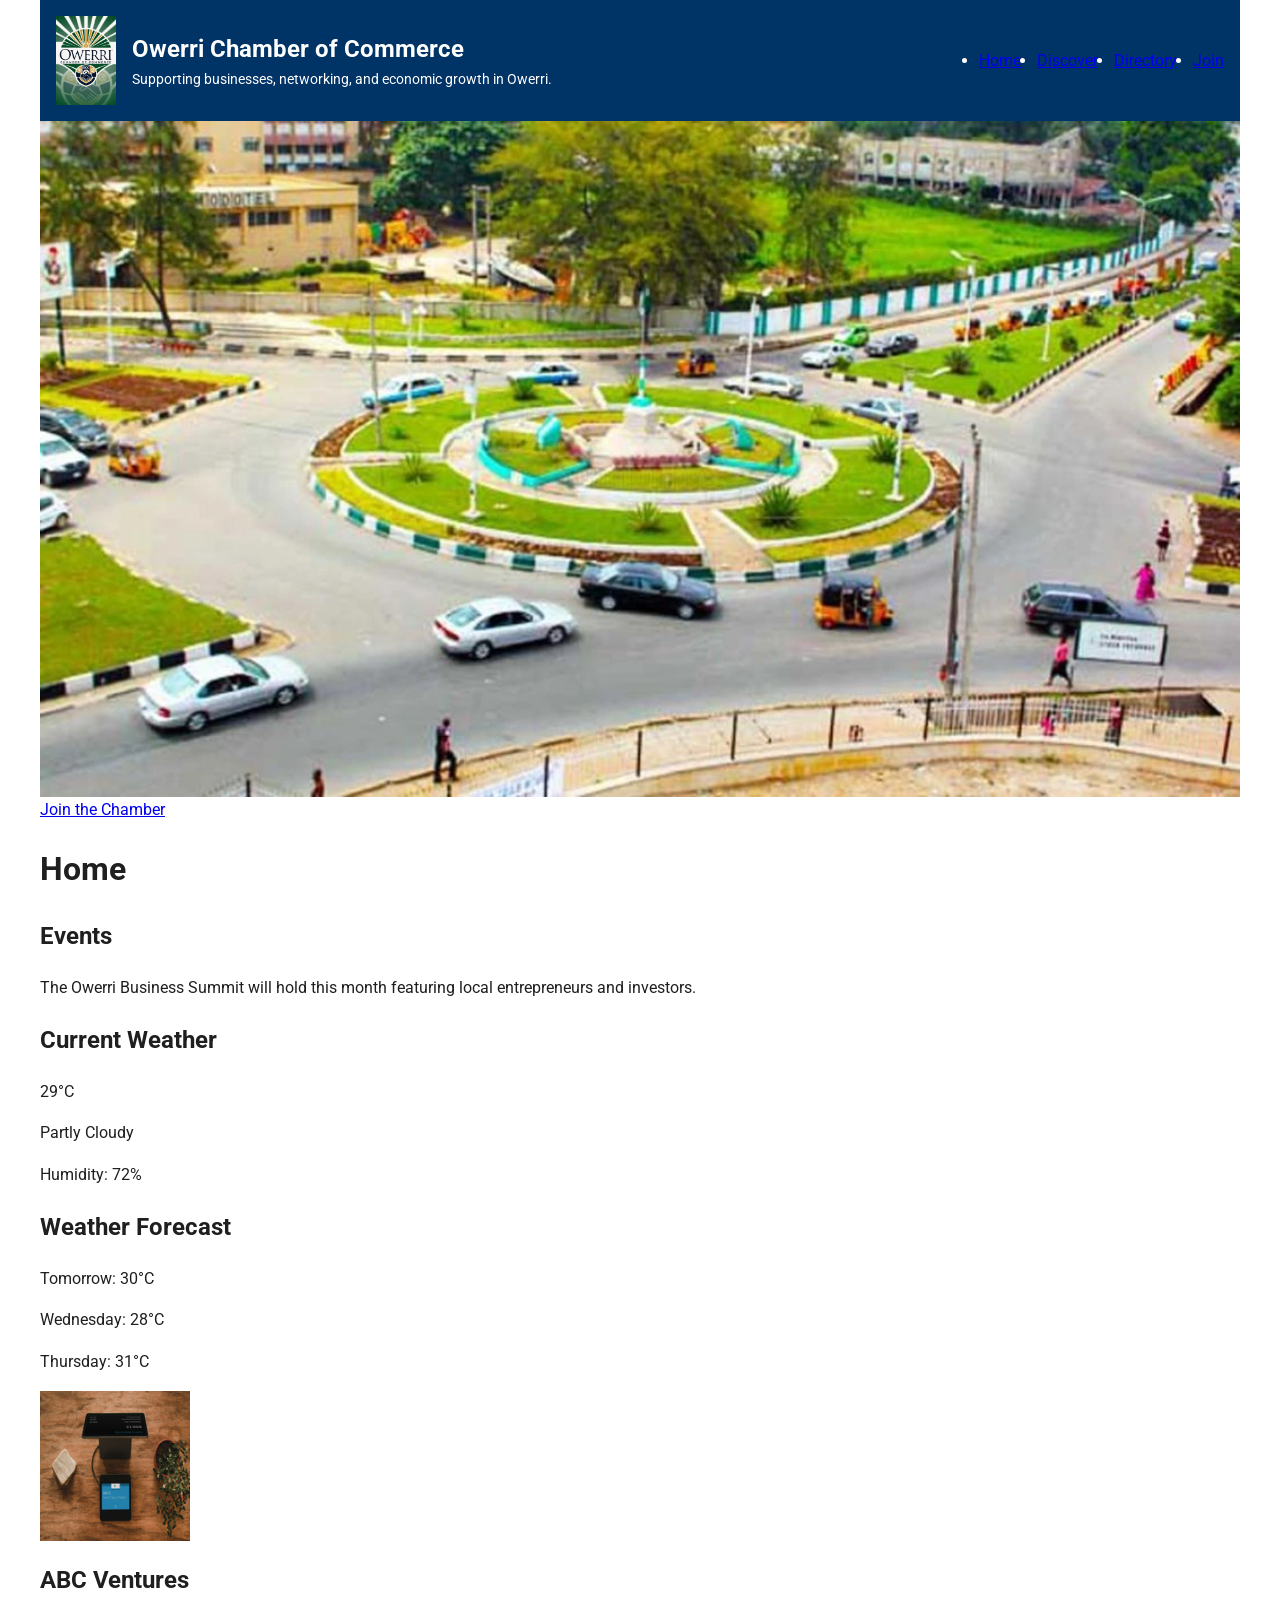
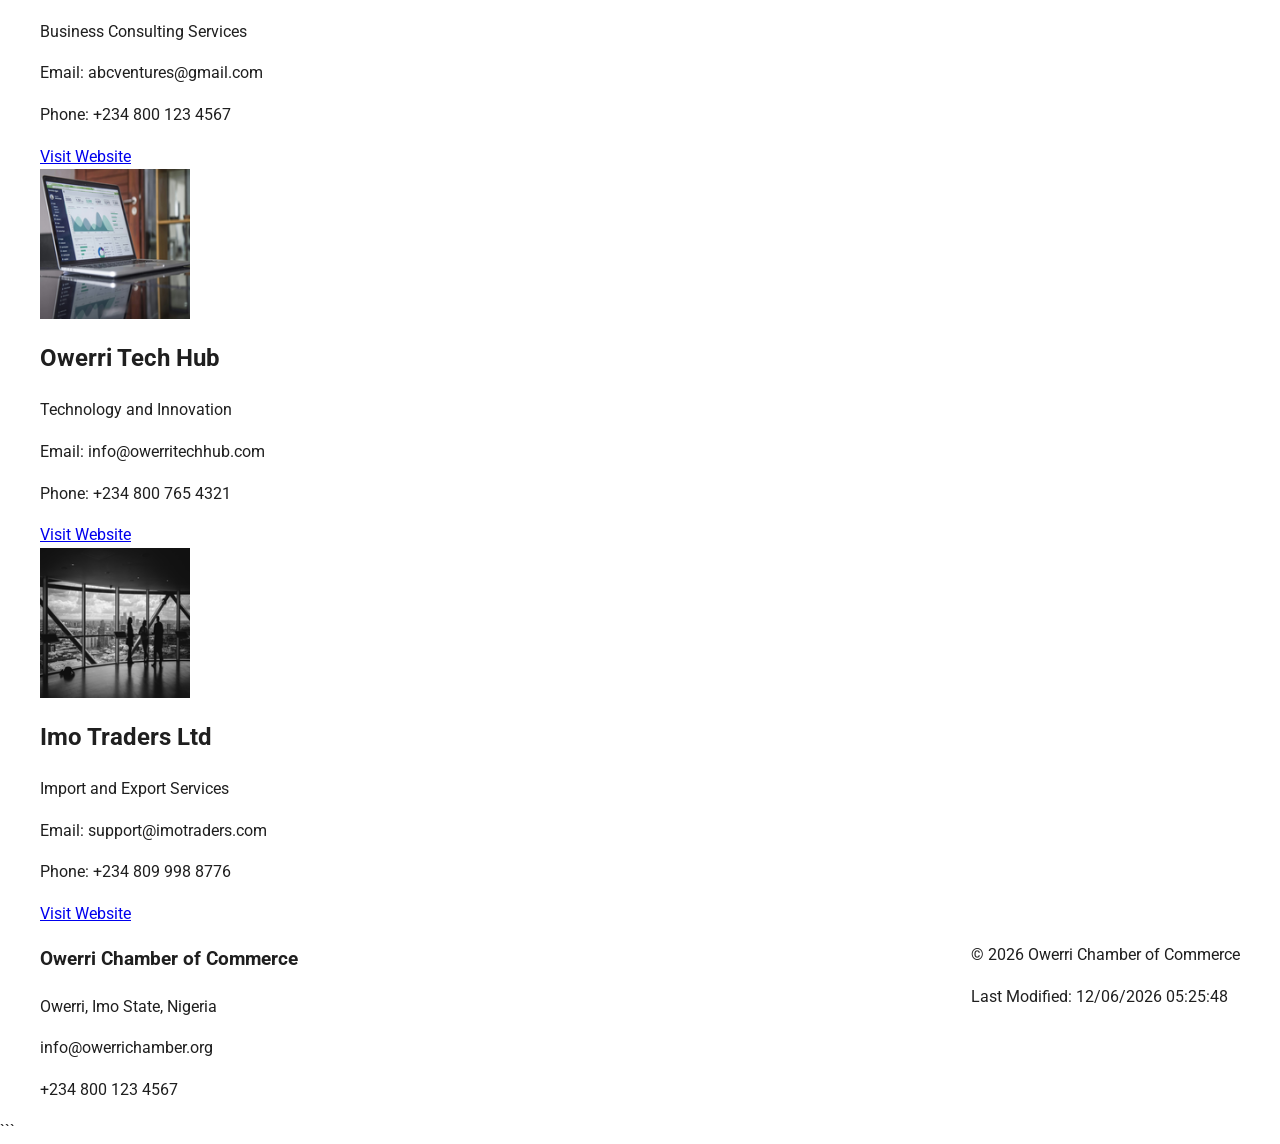
==== index.html @ 9281cbd4 "file and folder management" ====
<!DOCTYPE html>
<html lang="en">
<head>
    <meta charset="UTF-8">
    <meta name="viewport" content="width=device-width, initial-scale=1.0">

    <title>Owerri Chamber of Commerce</title>

    <meta 
        name="description" 
        content="Owerri Chamber of Commerce promoting local businesses, networking opportunities, economic growth, and community development in Owerri, Imo State, Nigeria."
    >

    <meta name="author" content="Chisomaga Chiwuikem Eke">

    <meta property="og:title" content="Owerri Chamber of Commerce">
    <meta property="og:type" content="website">
    <meta property="og:image" content="https://github.com/Somaga25/wdd231/images/hero.webp">
    <meta property="og:url" content="https://github.com/Somaga25/wdd231">
    <meta property="og:description" content="Promoting business growth and community development in Owerri.">

    <link rel="icon" href="images/favicon.svg">

    <!-- Google Fonts -->
    <link rel="preconnect" href="https://fonts.googleapis.com">
    <link rel="preconnect" href="https://fonts.gstatic.com" crossorigin>

    <link 
        href="https://fonts.googleapis.com/css2?family=Roboto:wght@300;400;500;700&display=swap" 
        rel="stylesheet"
    >

    <!-- CSS -->
    <link rel="stylesheet" href="styles/normalize.css">
    <link rel="stylesheet" href="styles/small.css">
    <link rel="stylesheet" href="styles/larger.css">

    <!-- JavaScript -->
    <script src="scripts/navigation.js" defer></script>
    <script src="scripts/date.js" defer></script>
</head>

<body>

    <!-- HEADER -->
    <header>

        <div class="branding">

            <img 
                src="images/logo.webp" 
                alt="Owerri Chamber of Commerce Logo"
                width="60"
                height="60"
            >

            <div>
                <span class="site-name">Owerri Chamber of Commerce</span>

                <span class="site-purpose">
                    Supporting businesses, networking, and economic growth in Owerri.
                </span>
            </div>

        </div>

        <!-- MOBILE NAVIGATION BUTTON -->
        <button 
            id="menu"
            aria-label="Open navigation menu"
            aria-expanded="false"
        ></button>

        <!-- NAVIGATION -->
        <nav aria-label="Primary Navigation">

            <ul class="navigation">

                <li>
                    <a href="index.html" class="active">
                        Home
                    </a>
                </li>

                <li>
                    <a href="discover.html">
                        Discover
                    </a>
                </li>

                <li>
                    <a href="directory.html">
                        Directory
                    </a>
                </li>

                <li>
                    <a href="join.html">
                        Join
                    </a>
                </li>

            </ul>

        </nav>

    </header>

    <!-- MAIN CONTENT -->
    <main>

        <!-- HERO SECTION -->
        <section class="hero">

            <picture>

                <source 
                    srcset="images/hero-large.webp"
                    media="(min-width: 768px)"
                >

                <img 
                    src="images/hero-small.jpg"
                    alt="Aerial view of Owerri city"
                    width="1200"
                    height="600"
                    loading="eager"
                >

            </picture>

            <a href="join.html" class="cta-button">
                Join the Chamber
            </a>

        </section>

        <!-- PAGE TITLE -->
        <h1>Home</h1>

        <!-- HOME GRID -->
        <section class="home-grid">

            <!-- EVENTS -->
            <section class="card events">

                <h2>Events</h2>

                <p>
                    The Owerri Business Summit will hold this month featuring local entrepreneurs and investors.
                </p>

            </section>

            <!-- CURRENT WEATHER -->
            <section class="card weather">

                <h2>Current Weather</h2>

                <p>29°C</p>
                <p>Partly Cloudy</p>
                <p>Humidity: 72%</p>

            </section>

            <!-- FORECAST -->
            <section class="card forecast">

                <h2>Weather Forecast</h2>

                <p>Tomorrow: 30°C</p>
                <p>Wednesday: 28°C</p>
                <p>Thursday: 31°C</p>

            </section>

        </section>

        <section class="spotlights">

            <!-- BUSINESS 1 -->
            <section class="business-card">

                <img 
                    src="images/business1.webp"
                    alt="ABC Ventures logo"
                    width="150"
                    height="150"
                    loading="lazy"
                >

                <h2>ABC Ventures</h2>

                <p>Business Consulting Services</p>

                <p>Email: abcventures@gmail.com</p>

                <p>Phone: +234 800 123 4567</p>

                <a href="#">
                    Visit Website
                </a>

            </section>

            <!-- BUSINESS 2 -->
            <section class="business-card">

                <img 
                    src="images/business2.webp"
                    alt="Owerri Tech Hub logo"
                    width="150"
                    height="150"
                    loading="lazy"
                >

                <h2>Owerri Tech Hub</h2>

                <p>Technology and Innovation</p>

                <p>Email: info@owerritechhub.com</p>

                <p>Phone: +234 800 765 4321</p>

                <a href="#">
                    Visit Website
                </a>

            </section>

            <!-- BUSINESS 3 -->
            <section class="business-card">

                <img 
                    src="images/business3.webp"
                    alt="Imo Traders Limited logo"
                    width="150"
                    height="150"
                    loading="lazy"
                >

                <h2>Imo Traders Ltd</h2>

                <p>Import and Export Services</p>

                <p>Email: support@imotraders.com</p>

                <p>Phone: +234 809 998 8776</p>

                <a href="#">
                    Visit Website
                </a>

            </section>

        </section>

    </main>

    <!-- FOOTER -->
    <footer>

        <div class="footer-left">

            <h3>Owerri Chamber of Commerce</h3>

            <p>Owerri, Imo State, Nigeria</p>

            <p>info@owerrichamber.org</p>

            <p>+234 800 123 4567</p>

        </div>

        <div class="footer-right">

            <p>
                &copy; 
                <span id="currentyear"></span> 
                Owerri Chamber of Commerce
            </p>

            <p id="lastModified"></p>

        </div>

    </footer>

</body>
</html>
```
---- styles/small.css ----
:root {
    --primary-color: #003366;
    --secondary-color: #f5f5f5;
    --accent-color: #ff9900;
    --text-color: #1f1f1f;
    --white: #ffffff;
    --max-width: 1200px;
}

* {
    box-sizing: border-box;
}

body {
    margin: 0;
    font-family: 'Roboto', sans-serif;
    color: var(--text-color);
    background-color: var(--white);
    line-height: 1.6;
}

img {
    max-width: 100%;
    height: auto;
    display: block;
}

header,
main,
footer {
    max-width: var(--max-width);
    margin: 0 auto;
}

header {
    background-color: var(--primary-color);
    color: var(--white);
    padding: 1rem;
}

.branding {
    display: flex;
    align-items: center;
    gap: 1rem;
}

.site-name {
    display: block;
    font-size: 1.5rem;
    font-weight: 700;
}

.site-purpose {
    display: block;
    font-size: 0.9rem;
}

#menu {
    border: 0;
}
---- styles/larger.css ----
@media only screen and (min-width: 768px) {

    header {
        display: flex;
        justify-content: space-between;
        align-items: center;
    }

    #menu {
        display: none;
    }

    .navigation {
        display: flex;
        gap: 1rem;
        margin: 0;
    }

    .navigation li {
        margin: 0;
    }

    .home-grid {
        grid-template-columns: 2fr 1fr 1fr;
    }

    .spotlights {
        grid-template-columns: repeat(3, 1fr);
    }

    footer {
        display: flex;
        justify-content: space-between;
    }
}
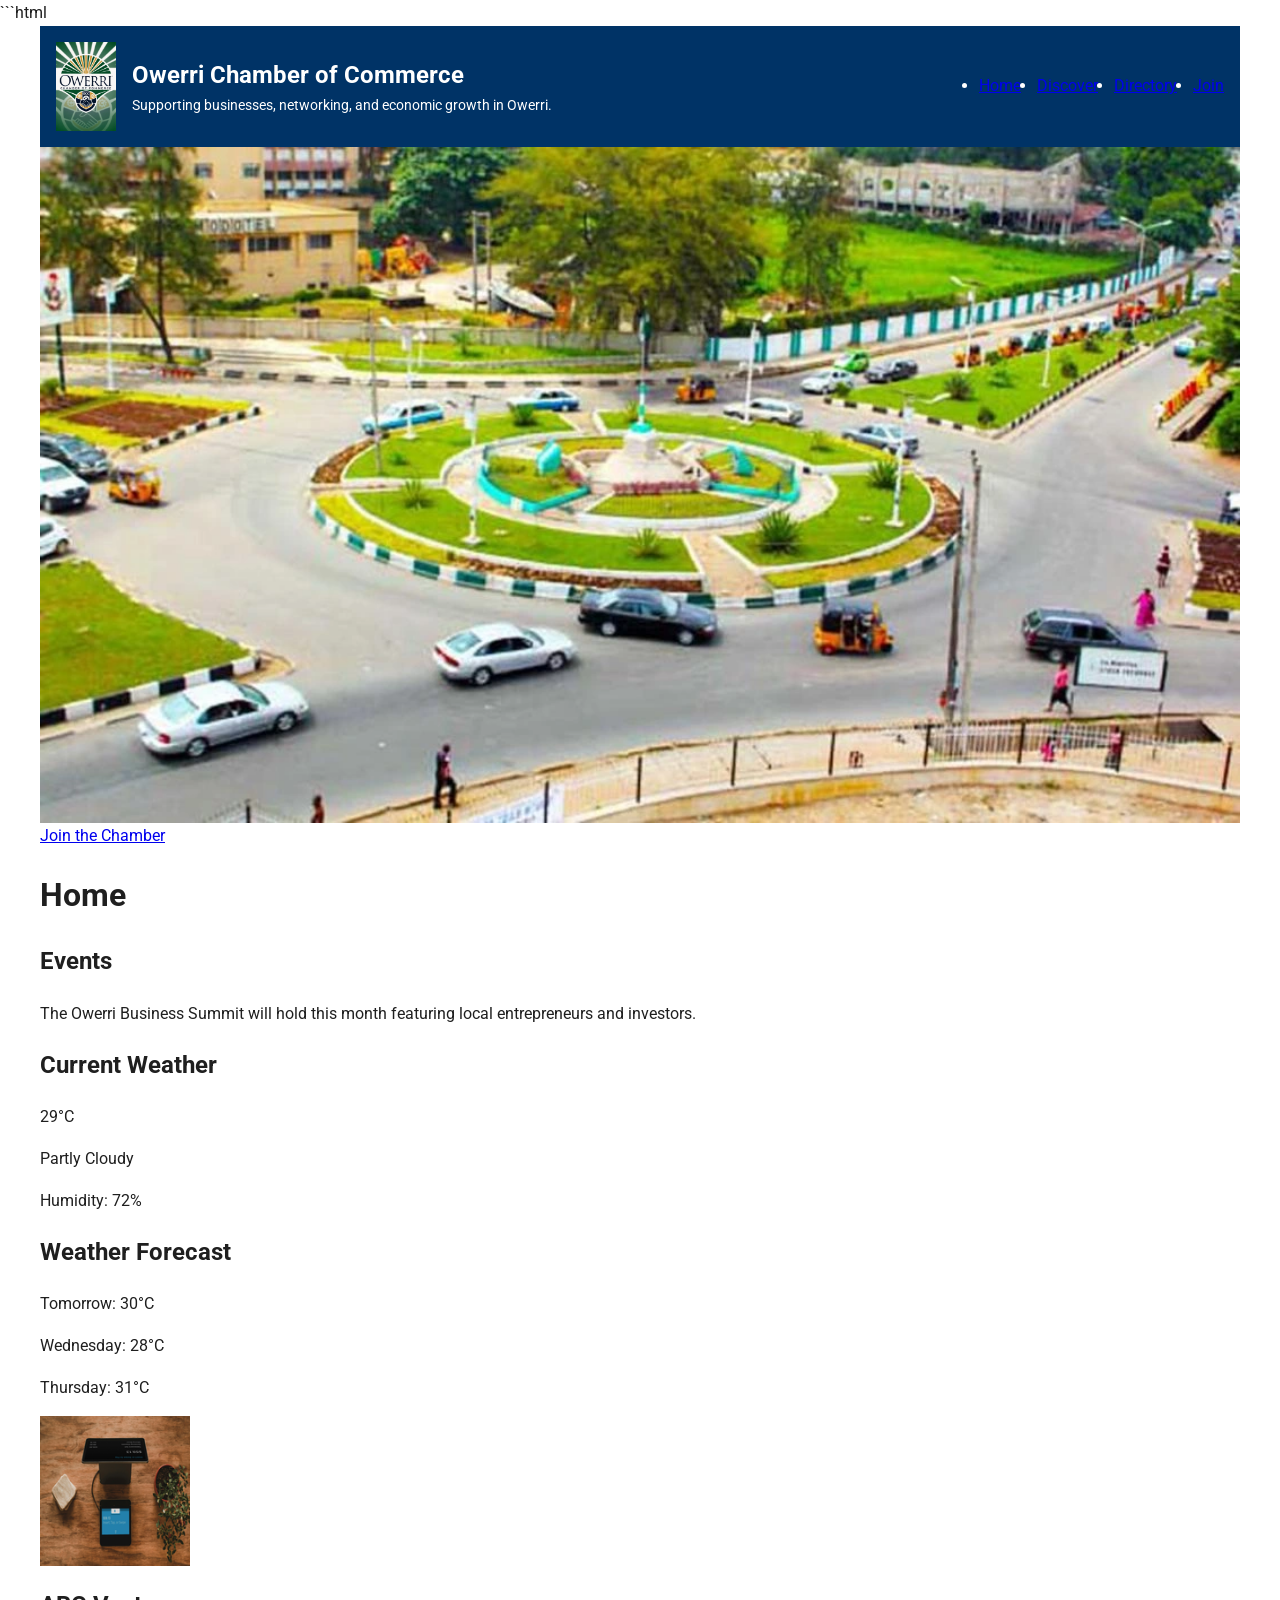
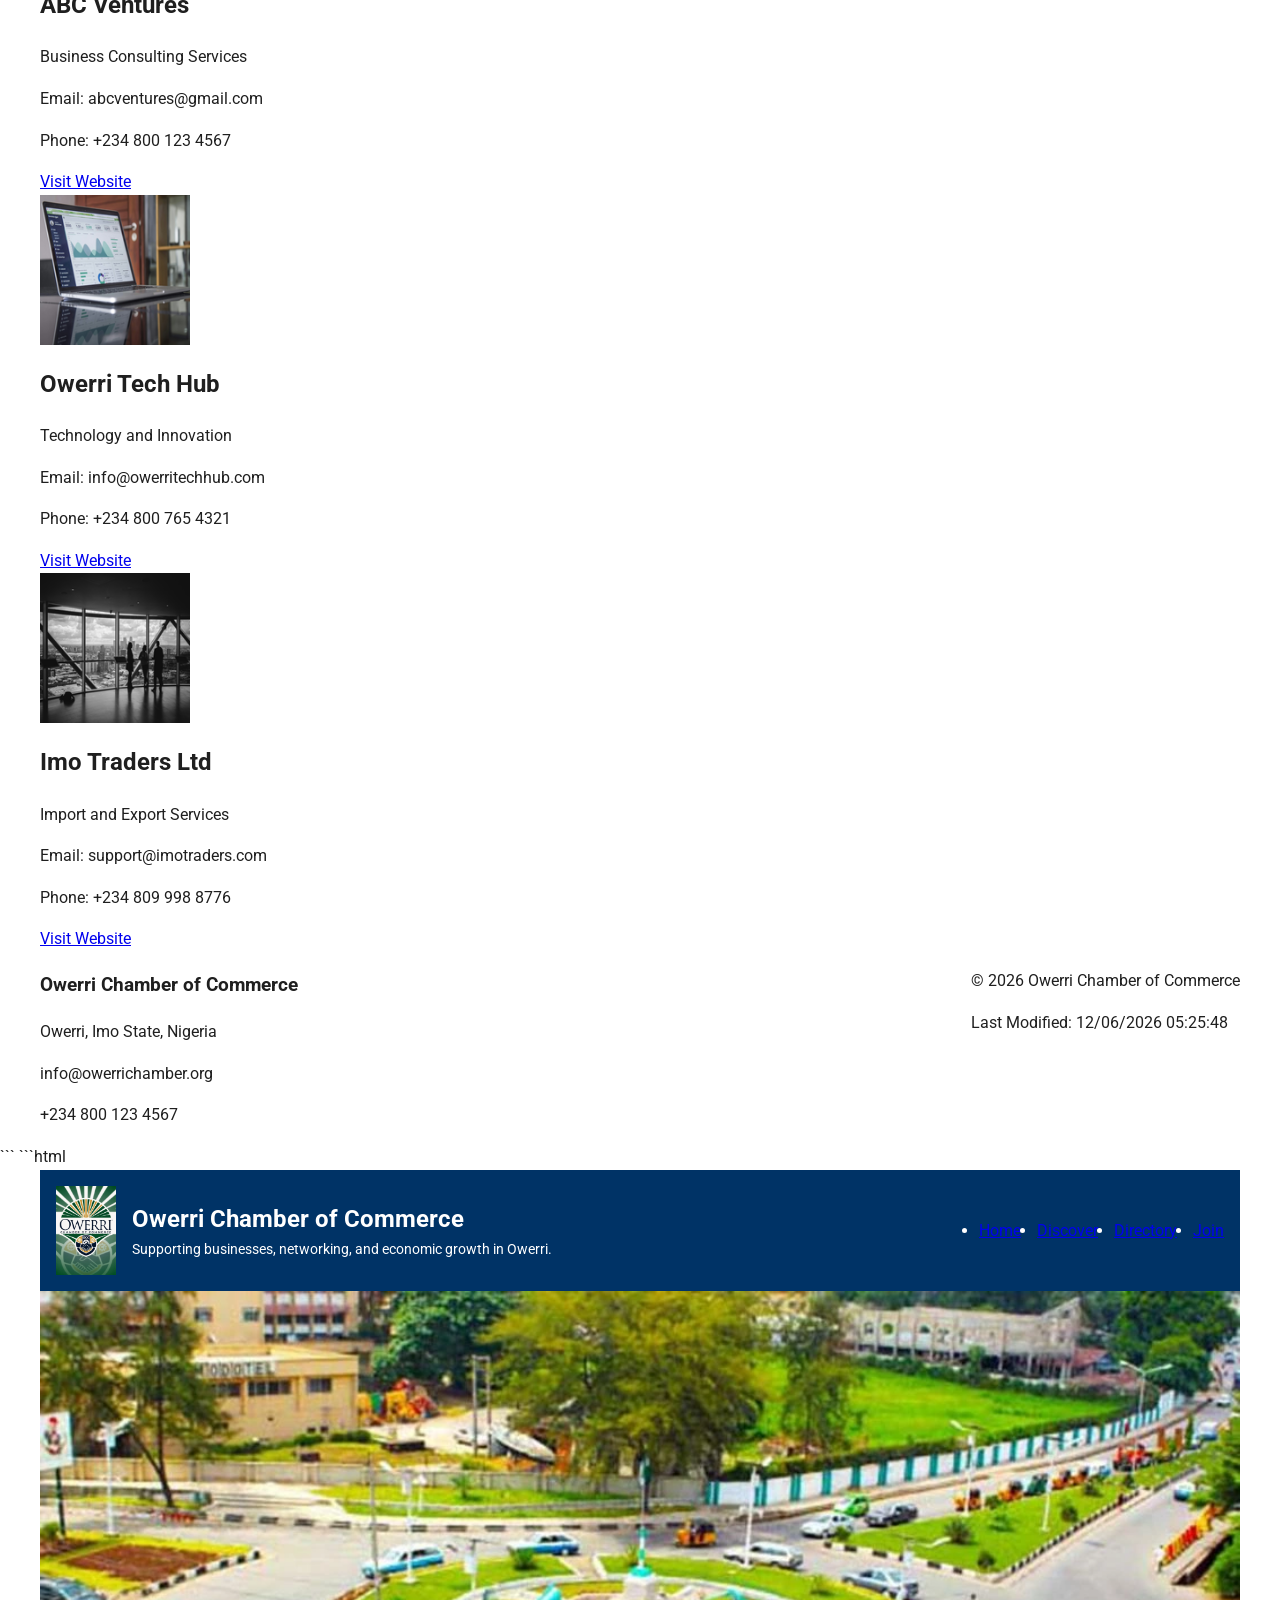
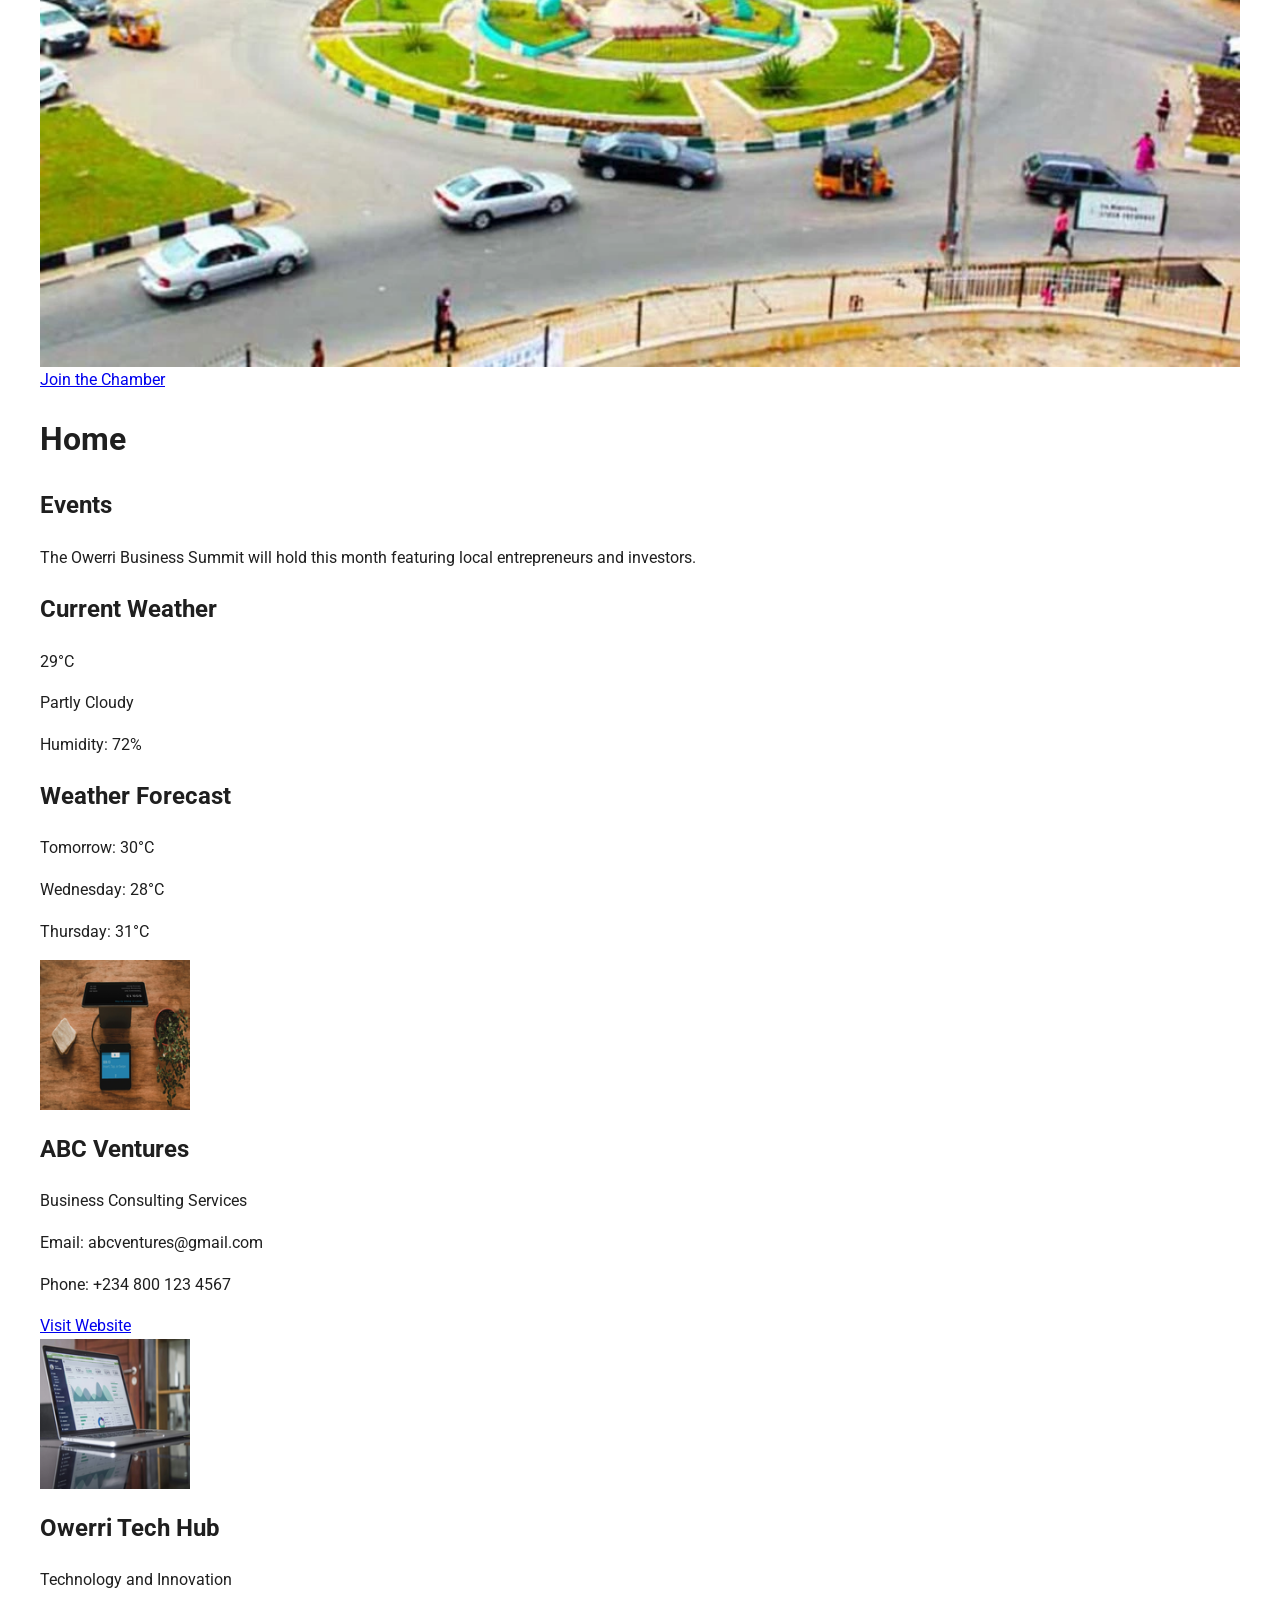
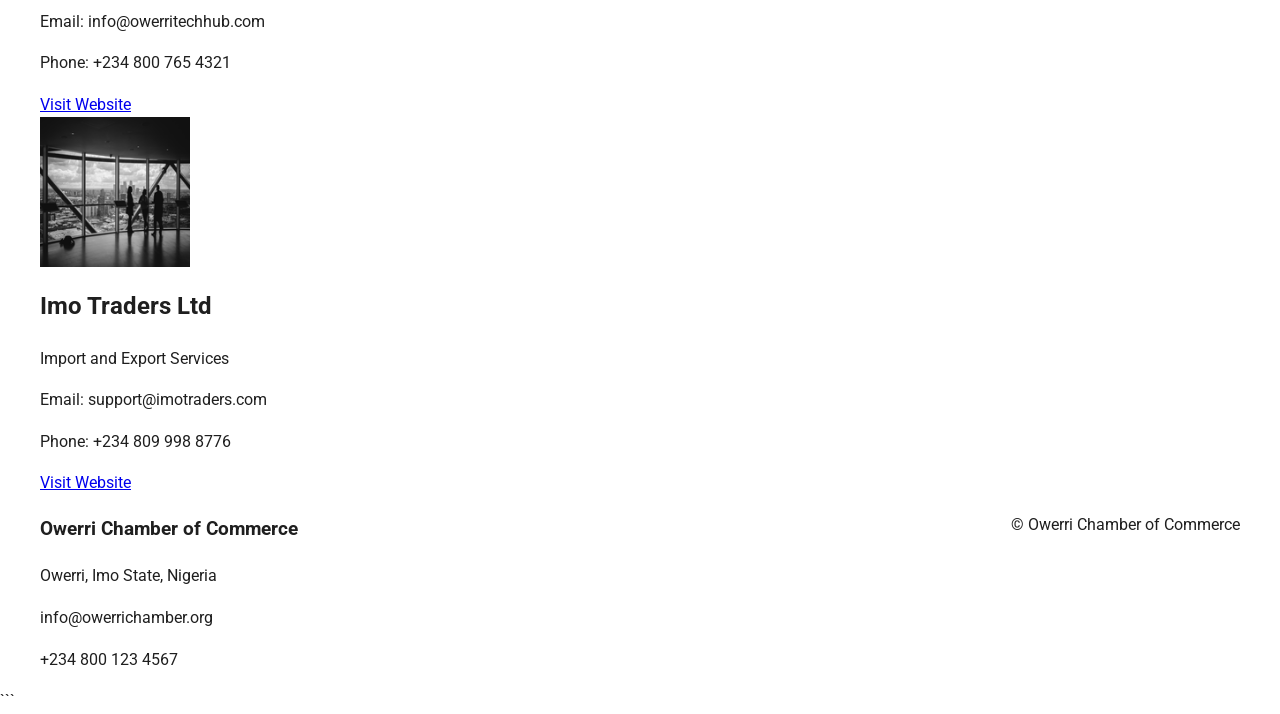
==== commit 587b3aad: "Resolved merge conflict" ====
--- a/index.html
+++ b/index.html
@@ -1,3 +1,4 @@
+```html
 <!DOCTYPE html>
 <html lang="en">
 <head>
@@ -289,3 +290,296 @@
 </body>
 </html>
 ```
+
+```html
+<!DOCTYPE html>
+<html lang="en">
+<head>
+    <meta charset="UTF-8">
+    <meta name="viewport" content="width=device-width, initial-scale=1.0">
+
+    <title>Owerri Chamber of Commerce</title>
+
+    <meta 
+        name="description" 
+        content="Owerri Chamber of Commerce promoting local businesses, networking opportunities, economic growth, and community development in Owerri, Imo State, Nigeria."
+    >
+
+    <meta name="author" content="Chisomaga Chiwuikem Eke">
+
+    <meta property="og:title" content="Owerri Chamber of Commerce">
+    <meta property="og:type" content="website">
+    <meta property="og:image" content="https://github.com/Somaga25/wdd231/images/hero.webp">
+    <meta property="og:url" content="https://github.com/Somaga25/wdd231">
+    <meta property="og:description" content="Promoting business growth and community development in Owerri.">
+
+    <link rel="icon" href="images/favicon.svg">
+
+    <!-- Google Fonts -->
+    <link rel="preconnect" href="https://fonts.googleapis.com">
+    <link rel="preconnect" href="https://fonts.gstatic.com" crossorigin>
+
+    <link 
+        href="https://fonts.googleapis.com/css2?family=Roboto:wght@300;400;500;700&display=swap" 
+        rel="stylesheet"
+    >
+
+    <!-- CSS -->
+    <link rel="stylesheet" href="styles/normalize.css">
+    <link rel="stylesheet" href="styles/small.css">
+    <link rel="stylesheet" href="styles/larger.css">
+
+    <!-- JavaScript -->
+    <script src="scripts/navigation.js" defer></script>
+    <script src="scripts/date.js" defer></script>
+</head>
+
+<body>
+
+    <!-- HEADER -->
+    <header>
+
+        <div class="branding">
+
+            <img 
+                src="images/logo.webp" 
+                alt="Owerri Chamber of Commerce Logo"
+                width="60"
+                height="60"
+            >
+
+            <div>
+                <span class="site-name">Owerri Chamber of Commerce</span>
+
+                <span class="site-purpose">
+                    Supporting businesses, networking, and economic growth in Owerri.
+                </span>
+            </div>
+
+        </div>
+
+        <!-- MOBILE NAVIGATION BUTTON -->
+        <button 
+            id="menu"
+            aria-label="Open navigation menu"
+            aria-expanded="false"
+        ></button>
+
+        <!-- NAVIGATION -->
+        <nav aria-label="Primary Navigation">
+
+            <ul class="navigation">
+
+                <li>
+                    <a href="index.html" class="active">
+                        Home
+                    </a>
+                </li>
+
+                <li>
+                    <a href="discover.html">
+                        Discover
+                    </a>
+                </li>
+
+                <li>
+                    <a href="directory.html">
+                        Directory
+                    </a>
+                </li>
+
+                <li>
+                    <a href="join.html">
+                        Join
+                    </a>
+                </li>
+
+            </ul>
+
+        </nav>
+
+    </header>
+
+    <!-- MAIN CONTENT -->
+    <main>
+
+        <!-- HERO SECTION -->
+        <section class="hero">
+
+            <picture>
+
+                <source 
+                    srcset="images/hero-large.webp"
+                    media="(min-width: 768px)"
+                >
+
+                <img 
+                    src="images/hero-small.jpg"
+                    alt="Aerial view of Owerri city"
+                    width="1200"
+                    height="600"
+                    loading="eager"
+                >
+
+            </picture>
+
+            <a href="join.html" class="cta-button">
+                Join the Chamber
+            </a>
+
+        </section>
+
+        <!-- PAGE TITLE -->
+        <h1>Home</h1>
+
+        <!-- HOME GRID -->
+        <section class="home-grid">
+
+            <!-- EVENTS -->
+            <section class="card events">
+
+                <h2>Events</h2>
+
+                <p>
+                    The Owerri Business Summit will hold this month featuring local entrepreneurs and investors.
+                </p>
+
+            </section>
+
+            <!-- CURRENT WEATHER -->
+            <section class="card weather">
+
+                <h2>Current Weather</h2>
+
+                <p>29°C</p>
+                <p>Partly Cloudy</p>
+                <p>Humidity: 72%</p>
+
+            </section>
+
+            <!-- FORECAST -->
+            <section class="card forecast">
+
+                <h2>Weather Forecast</h2>
+
+                <p>Tomorrow: 30°C</p>
+                <p>Wednesday: 28°C</p>
+                <p>Thursday: 31°C</p>
+
+            </section>
+
+        </section>
+
+        <section class="spotlights">
+
+            <!-- BUSINESS 1 -->
+            <section class="business-card">
+
+                <img 
+                    src="images/business1.webp"
+                    alt="ABC Ventures logo"
+                    width="150"
+                    height="150"
+                    loading="lazy"
+                >
+
+                <h2>ABC Ventures</h2>
+
+                <p>Business Consulting Services</p>
+
+                <p>Email: abcventures@gmail.com</p>
+
+                <p>Phone: +234 800 123 4567</p>
+
+                <a href="#">
+                    Visit Website
+                </a>
+
+            </section>
+
+            <!-- BUSINESS 2 -->
+            <section class="business-card">
+
+                <img 
+                    src="images/business2.webp"
+                    alt="Owerri Tech Hub logo"
+                    width="150"
+                    height="150"
+                    loading="lazy"
+                >
+
+                <h2>Owerri Tech Hub</h2>
+
+                <p>Technology and Innovation</p>
+
+                <p>Email: info@owerritechhub.com</p>
+
+                <p>Phone: +234 800 765 4321</p>
+
+                <a href="#">
+                    Visit Website
+                </a>
+
+            </section>
+
+            <!-- BUSINESS 3 -->
+            <section class="business-card">
+
+                <img 
+                    src="images/business3.webp"
+                    alt="Imo Traders Limited logo"
+                    width="150"
+                    height="150"
+                    loading="lazy"
+                >
+
+                <h2>Imo Traders Ltd</h2>
+
+                <p>Import and Export Services</p>
+
+                <p>Email: support@imotraders.com</p>
+
+                <p>Phone: +234 809 998 8776</p>
+
+                <a href="#">
+                    Visit Website
+                </a>
+
+            </section>
+
+        </section>
+
+    </main>
+
+    <!-- FOOTER -->
+    <footer>
+
+        <div class="footer-left">
+
+            <h3>Owerri Chamber of Commerce</h3>
+
+            <p>Owerri, Imo State, Nigeria</p>
+
+            <p>info@owerrichamber.org</p>
+
+            <p>+234 800 123 4567</p>
+
+        </div>
+
+        <div class="footer-right">
+
+            <p>
+                &copy; 
+                <span id="currentyear"></span> 
+                Owerri Chamber of Commerce
+            </p>
+
+            <p id="lastModified"></p>
+
+        </div>
+
+    </footer>
+
+</body>
+</html>
+```
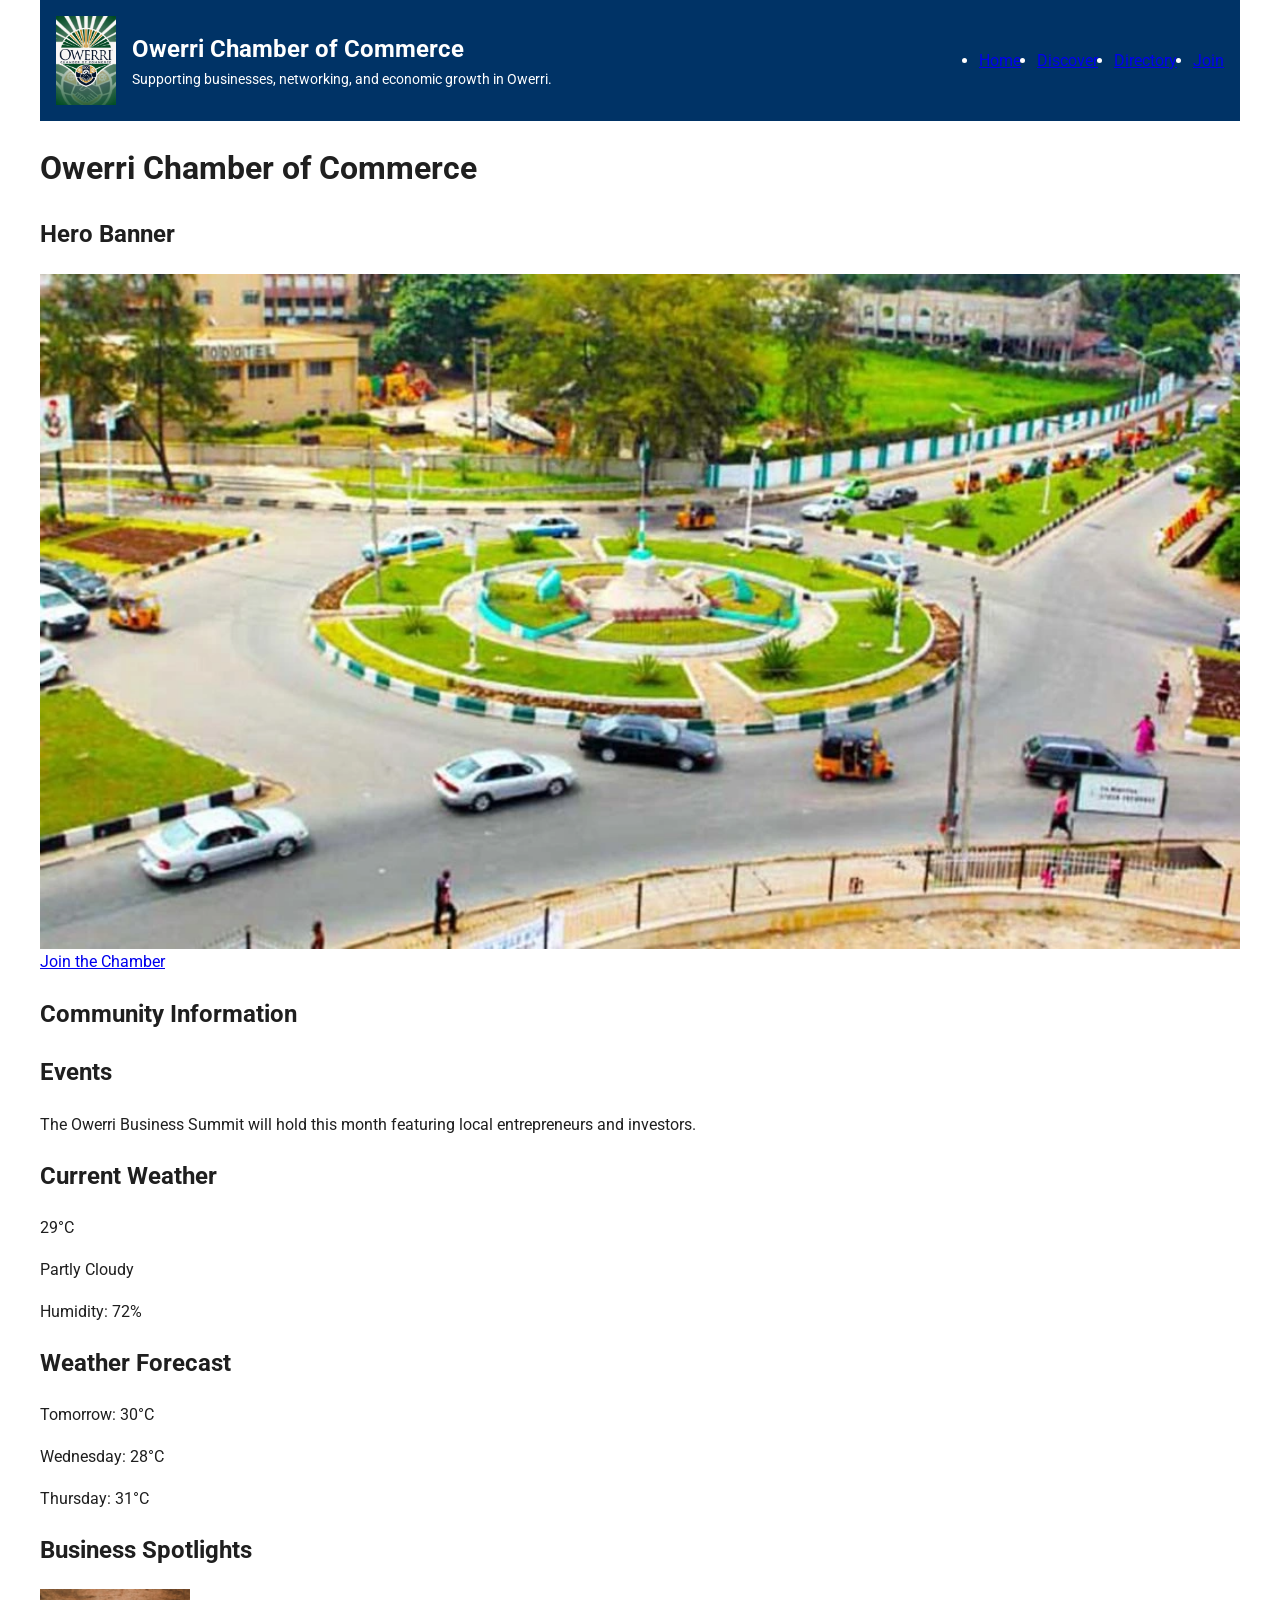
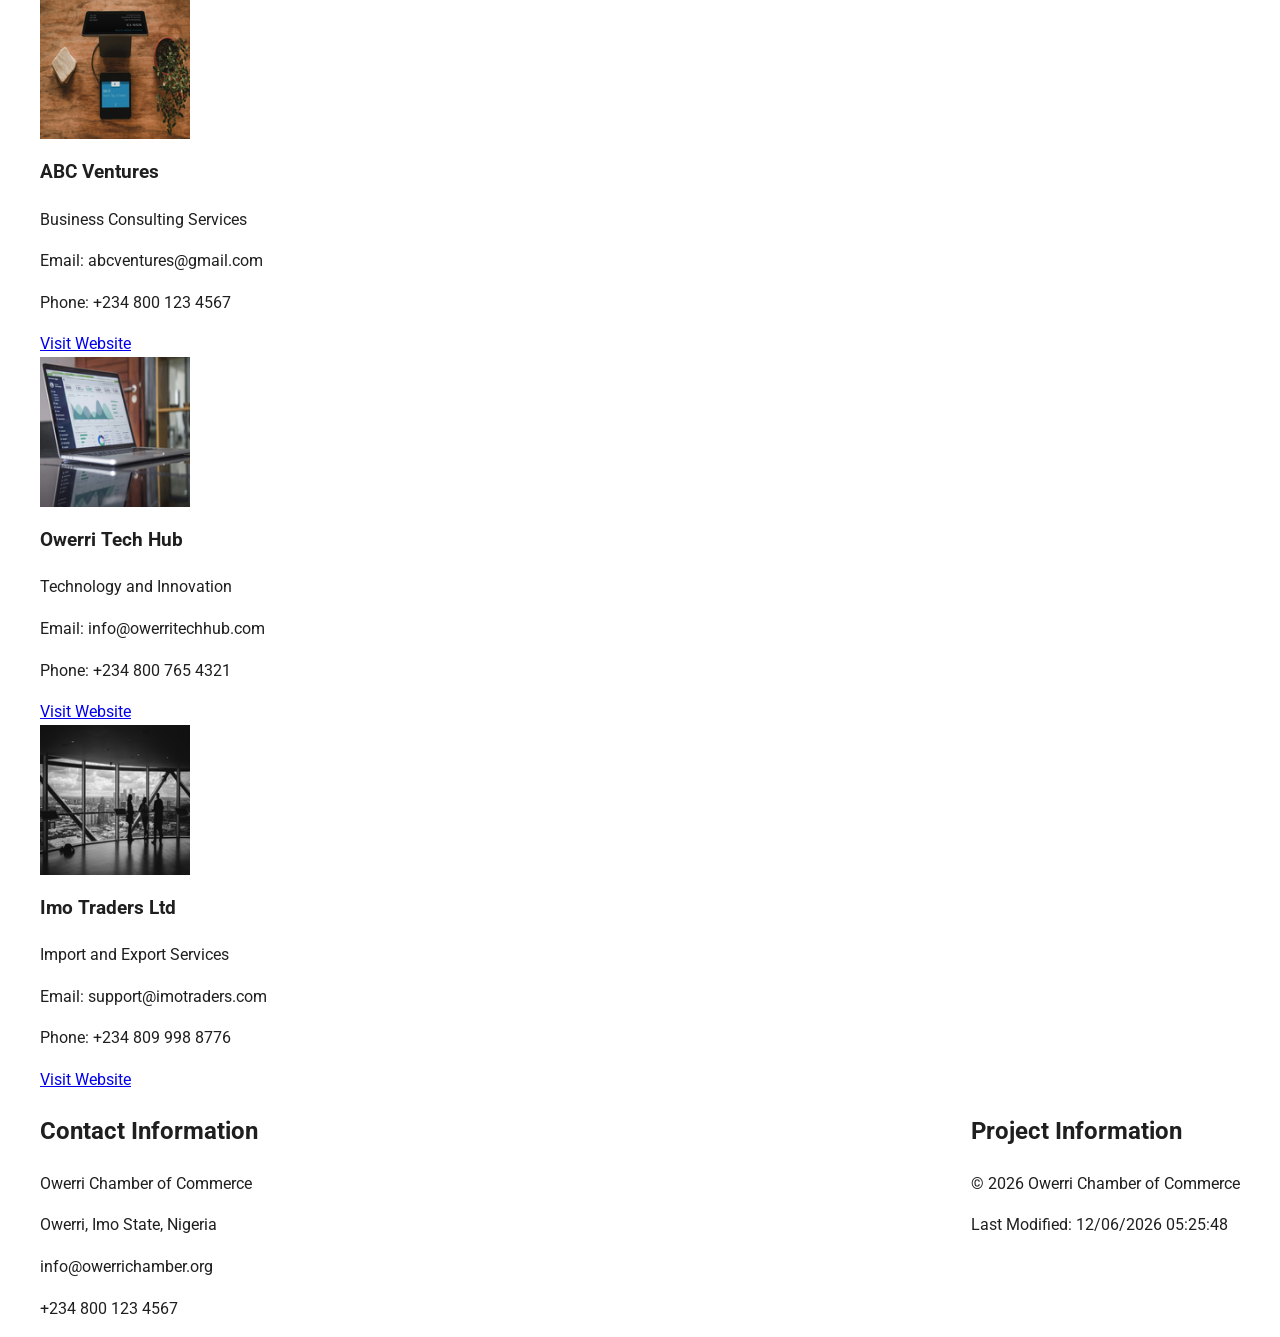
==== commit ace39e58: "modification of sections" ====
--- a/index.html
+++ b/index.html
@@ -1,84 +1,145 @@
-```html
 <!DOCTYPE html>
 <html lang="en">
+
 <head>
     <meta charset="UTF-8">
-    <meta name="viewport" content="width=device-width, initial-scale=1.0">
+
+    <meta
+        name="viewport"
+        content="width=device-width, initial-scale=1.0"
+    >
 
     <title>Owerri Chamber of Commerce</title>
 
-    <meta 
-        name="description" 
+    <meta
+        name="description"
         content="Owerri Chamber of Commerce promoting local businesses, networking opportunities, economic growth, and community development in Owerri, Imo State, Nigeria."
     >
 
-    <meta name="author" content="Chisomaga Chiwuikem Eke">
-
-    <meta property="og:title" content="Owerri Chamber of Commerce">
-    <meta property="og:type" content="website">
-    <meta property="og:image" content="https://github.com/Somaga25/wdd231/images/hero.webp">
-    <meta property="og:url" content="https://github.com/Somaga25/wdd231">
-    <meta property="og:description" content="Promoting business growth and community development in Owerri.">
-
-    <link rel="icon" href="images/favicon.svg">
-
-    <!-- Google Fonts -->
-    <link rel="preconnect" href="https://fonts.googleapis.com">
-    <link rel="preconnect" href="https://fonts.gstatic.com" crossorigin>
-
-    <link 
-        href="https://fonts.googleapis.com/css2?family=Roboto:wght@300;400;500;700&display=swap" 
+    <meta
+        name="author"
+        content="Chisomaga Chiwuikem Eke"
+    >
+
+    <meta
+        property="og:title"
+        content="Owerri Chamber of Commerce"
+    >
+
+    <meta
+        property="og:type"
+        content="website"
+    >
+
+    <meta
+        property="og:image"
+        content="https://somaga25.github.io/wdd231/owerri-chamber/images/hero-large.webp"
+    >
+
+    <meta
+        property="og:url"
+        content="https://somaga25.github.io/wdd231/owerri-chamber/"
+    >
+
+    <meta
+        property="og:description"
+        content="Promoting business growth and community development in Owerri."
+    >
+
+    <link
+        rel="icon"
+        href="images/favicon.svg"
+    >
+
+    <link
+        rel="preconnect"
+        href="https://fonts.googleapis.com"
+    >
+
+    <link
+        rel="preconnect"
+        href="https://fonts.gstatic.com"
+        crossorigin
+    >
+
+    <link
+        href="https://fonts.googleapis.com/css2?family=Roboto:wght@300;400;500;700&display=swap"
         rel="stylesheet"
     >
 
-    <!-- CSS -->
-    <link rel="stylesheet" href="styles/normalize.css">
-    <link rel="stylesheet" href="styles/small.css">
-    <link rel="stylesheet" href="styles/larger.css">
-
-    <!-- JavaScript -->
-    <script src="scripts/navigation.js" defer></script>
-    <script src="scripts/date.js" defer></script>
+    <link
+        rel="stylesheet"
+        href="styles/normalize.css"
+    >
+
+    <link
+        rel="stylesheet"
+        href="styles/small.css"
+    >
+
+    <link
+        rel="stylesheet"
+        href="styles/larger.css"
+    >
+
+    <script
+        src="scripts/navigation.js"
+        defer
+    ></script>
+
+    <script
+        src="scripts/date.js"
+        defer
+    ></script>
+
 </head>
 
 <body>
 
-    <!-- HEADER -->
     <header>
 
         <div class="branding">
 
-            <img 
-                src="images/logo.webp" 
+            <img
+                src="images/logo.webp"
                 alt="Owerri Chamber of Commerce Logo"
                 width="60"
                 height="60"
             >
 
             <div>
-                <span class="site-name">Owerri Chamber of Commerce</span>
+
+                <span class="site-name">
+                    Owerri Chamber of Commerce
+                </span>
 
                 <span class="site-purpose">
                     Supporting businesses, networking, and economic growth in Owerri.
                 </span>
+
             </div>
 
         </div>
 
-        <!-- MOBILE NAVIGATION BUTTON -->
-        <button 
+        <!-- Navigation Button -->
+        <button
             id="menu"
             aria-label="Open navigation menu"
             aria-expanded="false"
-        ></button>
-
-        <!-- NAVIGATION -->
+        >
+            ☰
+        </button>
+
+        <!-- Navigation -->
         <nav aria-label="Primary Navigation">
 
             <ul class="navigation">
 
                 <li>
-                    <a href="index.html" class="active">
+                    <a
+                        href="index.html"
+                        class="active"
+                    >
                         Home
                     </a>
                 </li>
@@ -107,20 +168,27 @@
 
     </header>
 
-    <!-- MAIN CONTENT -->
+    <!-- MAIN -->
     <main>
+
+        <!-- PAGE TITLE -->
+        <h1>Owerri Chamber of Commerce</h1>
 
         <!-- HERO SECTION -->
         <section class="hero">
 
+            <h2 class="visually-hidden">
+                Hero Banner
+            </h2>
+
             <picture>
 
-                <source 
+                <source
                     srcset="images/hero-large.webp"
                     media="(min-width: 768px)"
                 >
 
-                <img 
+                <img
                     src="images/hero-small.jpg"
                     alt="Aerial view of Owerri city"
                     width="1200"
@@ -130,19 +198,21 @@
 
             </picture>
 
-            <a href="join.html" class="cta-button">
+            <a
+                href="join.html"
+                class="cta-button"
+            >
                 Join the Chamber
             </a>
 
         </section>
 
-        <!-- PAGE TITLE -->
-        <h1>Home</h1>
-
-        <!-- HOME GRID -->
         <section class="home-grid">
 
-            <!-- EVENTS -->
+            <h2 class="visually-hidden">
+                Community Information
+            </h2>
+
             <section class="card events">
 
                 <h2>Events</h2>
@@ -153,13 +223,15 @@
 
             </section>
 
-            <!-- CURRENT WEATHER -->
+            <!-- WEATHER -->
             <section class="card weather">
 
                 <h2>Current Weather</h2>
 
                 <p>29°C</p>
+
                 <p>Partly Cloudy</p>
+
                 <p>Humidity: 72%</p>
 
             </section>
@@ -170,19 +242,24 @@
                 <h2>Weather Forecast</h2>
 
                 <p>Tomorrow: 30°C</p>
+
                 <p>Wednesday: 28°C</p>
+
                 <p>Thursday: 31°C</p>
 
             </section>
 
         </section>
 
+        <!-- BUSINESS SPOTLIGHTS -->
         <section class="spotlights">
+
+            <h2>Business Spotlights</h2>
 
             <!-- BUSINESS 1 -->
             <section class="business-card">
 
-                <img 
+                <img
                     src="images/business1.webp"
                     alt="ABC Ventures logo"
                     width="150"
@@ -190,7 +267,7 @@
                     loading="lazy"
                 >
 
-                <h2>ABC Ventures</h2>
+                <h3>ABC Ventures</h3>
 
                 <p>Business Consulting Services</p>
 
@@ -198,7 +275,10 @@
 
                 <p>Phone: +234 800 123 4567</p>
 
-                <a href="#">
+                <a
+                    href="https://example.com"
+                    aria-label="Visit ABC Ventures website"
+                >
                     Visit Website
                 </a>
 
@@ -207,7 +287,7 @@
             <!-- BUSINESS 2 -->
             <section class="business-card">
 
-                <img 
+                <img
                     src="images/business2.webp"
                     alt="Owerri Tech Hub logo"
                     width="150"
@@ -215,7 +295,7 @@
                     loading="lazy"
                 >
 
-                <h2>Owerri Tech Hub</h2>
+                <h3>Owerri Tech Hub</h3>
 
                 <p>Technology and Innovation</p>
 
@@ -223,7 +303,10 @@
 
                 <p>Phone: +234 800 765 4321</p>
 
-                <a href="#">
+                <a
+                    href="https://example.com"
+                    aria-label="Visit Owerri Tech Hub website"
+                >
                     Visit Website
                 </a>
 
@@ -232,7 +315,7 @@
             <!-- BUSINESS 3 -->
             <section class="business-card">
 
-                <img 
+                <img
                     src="images/business3.webp"
                     alt="Imo Traders Limited logo"
                     width="150"
@@ -240,7 +323,7 @@
                     loading="lazy"
                 >
 
-                <h2>Imo Traders Ltd</h2>
+                <h3>Imo Traders Ltd</h3>
 
                 <p>Import and Export Services</p>
 
@@ -248,7 +331,10 @@
 
                 <p>Phone: +234 809 998 8776</p>
 
-                <a href="#">
+                <a
+                    href="https://example.com"
+                    aria-label="Visit Imo Traders Limited website"
+                >
                     Visit Website
                 </a>
 
@@ -263,7 +349,9 @@
 
         <div class="footer-left">
 
-            <h3>Owerri Chamber of Commerce</h3>
+            <h2>Contact Information</h2>
+
+            <p>Owerri Chamber of Commerce</p>
 
             <p>Owerri, Imo State, Nigeria</p>
 
@@ -275,9 +363,11 @@
 
         <div class="footer-right">
 
+            <h2>Project Information</h2>
+
             <p>
-                &copy; 
-                <span id="currentyear"></span> 
+                &copy;
+                <span id="currentyear"></span>
                 Owerri Chamber of Commerce
             </p>
 
@@ -288,298 +378,5 @@
     </footer>
 
 </body>
-</html>
-```
-
-```html
-<!DOCTYPE html>
-<html lang="en">
-<head>
-    <meta charset="UTF-8">
-    <meta name="viewport" content="width=device-width, initial-scale=1.0">
-
-    <title>Owerri Chamber of Commerce</title>
-
-    <meta 
-        name="description" 
-        content="Owerri Chamber of Commerce promoting local businesses, networking opportunities, economic growth, and community development in Owerri, Imo State, Nigeria."
-    >
-
-    <meta name="author" content="Chisomaga Chiwuikem Eke">
-
-    <meta property="og:title" content="Owerri Chamber of Commerce">
-    <meta property="og:type" content="website">
-    <meta property="og:image" content="https://github.com/Somaga25/wdd231/images/hero.webp">
-    <meta property="og:url" content="https://github.com/Somaga25/wdd231">
-    <meta property="og:description" content="Promoting business growth and community development in Owerri.">
-
-    <link rel="icon" href="images/favicon.svg">
-
-    <!-- Google Fonts -->
-    <link rel="preconnect" href="https://fonts.googleapis.com">
-    <link rel="preconnect" href="https://fonts.gstatic.com" crossorigin>
-
-    <link 
-        href="https://fonts.googleapis.com/css2?family=Roboto:wght@300;400;500;700&display=swap" 
-        rel="stylesheet"
-    >
-
-    <!-- CSS -->
-    <link rel="stylesheet" href="styles/normalize.css">
-    <link rel="stylesheet" href="styles/small.css">
-    <link rel="stylesheet" href="styles/larger.css">
-
-    <!-- JavaScript -->
-    <script src="scripts/navigation.js" defer></script>
-    <script src="scripts/date.js" defer></script>
-</head>
-
-<body>
-
-    <!-- HEADER -->
-    <header>
-
-        <div class="branding">
-
-            <img 
-                src="images/logo.webp" 
-                alt="Owerri Chamber of Commerce Logo"
-                width="60"
-                height="60"
-            >
-
-            <div>
-                <span class="site-name">Owerri Chamber of Commerce</span>
-
-                <span class="site-purpose">
-                    Supporting businesses, networking, and economic growth in Owerri.
-                </span>
-            </div>
-
-        </div>
-
-        <!-- MOBILE NAVIGATION BUTTON -->
-        <button 
-            id="menu"
-            aria-label="Open navigation menu"
-            aria-expanded="false"
-        ></button>
-
-        <!-- NAVIGATION -->
-        <nav aria-label="Primary Navigation">
-
-            <ul class="navigation">
-
-                <li>
-                    <a href="index.html" class="active">
-                        Home
-                    </a>
-                </li>
-
-                <li>
-                    <a href="discover.html">
-                        Discover
-                    </a>
-                </li>
-
-                <li>
-                    <a href="directory.html">
-                        Directory
-                    </a>
-                </li>
-
-                <li>
-                    <a href="join.html">
-                        Join
-                    </a>
-                </li>
-
-            </ul>
-
-        </nav>
-
-    </header>
-
-    <!-- MAIN CONTENT -->
-    <main>
-
-        <!-- HERO SECTION -->
-        <section class="hero">
-
-            <picture>
-
-                <source 
-                    srcset="images/hero-large.webp"
-                    media="(min-width: 768px)"
-                >
-
-                <img 
-                    src="images/hero-small.jpg"
-                    alt="Aerial view of Owerri city"
-                    width="1200"
-                    height="600"
-                    loading="eager"
-                >
-
-            </picture>
-
-            <a href="join.html" class="cta-button">
-                Join the Chamber
-            </a>
-
-        </section>
-
-        <!-- PAGE TITLE -->
-        <h1>Home</h1>
-
-        <!-- HOME GRID -->
-        <section class="home-grid">
-
-            <!-- EVENTS -->
-            <section class="card events">
-
-                <h2>Events</h2>
-
-                <p>
-                    The Owerri Business Summit will hold this month featuring local entrepreneurs and investors.
-                </p>
-
-            </section>
-
-            <!-- CURRENT WEATHER -->
-            <section class="card weather">
-
-                <h2>Current Weather</h2>
-
-                <p>29°C</p>
-                <p>Partly Cloudy</p>
-                <p>Humidity: 72%</p>
-
-            </section>
-
-            <!-- FORECAST -->
-            <section class="card forecast">
-
-                <h2>Weather Forecast</h2>
-
-                <p>Tomorrow: 30°C</p>
-                <p>Wednesday: 28°C</p>
-                <p>Thursday: 31°C</p>
-
-            </section>
-
-        </section>
-
-        <section class="spotlights">
-
-            <!-- BUSINESS 1 -->
-            <section class="business-card">
-
-                <img 
-                    src="images/business1.webp"
-                    alt="ABC Ventures logo"
-                    width="150"
-                    height="150"
-                    loading="lazy"
-                >
-
-                <h2>ABC Ventures</h2>
-
-                <p>Business Consulting Services</p>
-
-                <p>Email: abcventures@gmail.com</p>
-
-                <p>Phone: +234 800 123 4567</p>
-
-                <a href="#">
-                    Visit Website
-                </a>
-
-            </section>
-
-            <!-- BUSINESS 2 -->
-            <section class="business-card">
-
-                <img 
-                    src="images/business2.webp"
-                    alt="Owerri Tech Hub logo"
-                    width="150"
-                    height="150"
-                    loading="lazy"
-                >
-
-                <h2>Owerri Tech Hub</h2>
-
-                <p>Technology and Innovation</p>
-
-                <p>Email: info@owerritechhub.com</p>
-
-                <p>Phone: +234 800 765 4321</p>
-
-                <a href="#">
-                    Visit Website
-                </a>
-
-            </section>
-
-            <!-- BUSINESS 3 -->
-            <section class="business-card">
-
-                <img 
-                    src="images/business3.webp"
-                    alt="Imo Traders Limited logo"
-                    width="150"
-                    height="150"
-                    loading="lazy"
-                >
-
-                <h2>Imo Traders Ltd</h2>
-
-                <p>Import and Export Services</p>
-
-                <p>Email: support@imotraders.com</p>
-
-                <p>Phone: +234 809 998 8776</p>
-
-                <a href="#">
-                    Visit Website
-                </a>
-
-            </section>
-
-        </section>
-
-    </main>
-
-    <!-- FOOTER -->
-    <footer>
-
-        <div class="footer-left">
-
-            <h3>Owerri Chamber of Commerce</h3>
-
-            <p>Owerri, Imo State, Nigeria</p>
-
-            <p>info@owerrichamber.org</p>
-
-            <p>+234 800 123 4567</p>
-
-        </div>
-
-        <div class="footer-right">
-
-            <p>
-                &copy; 
-                <span id="currentyear"></span> 
-                Owerri Chamber of Commerce
-            </p>
-
-            <p id="lastModified"></p>
-
-        </div>
-
-    </footer>
-
-</body>
-</html>
-```
+
+</html>
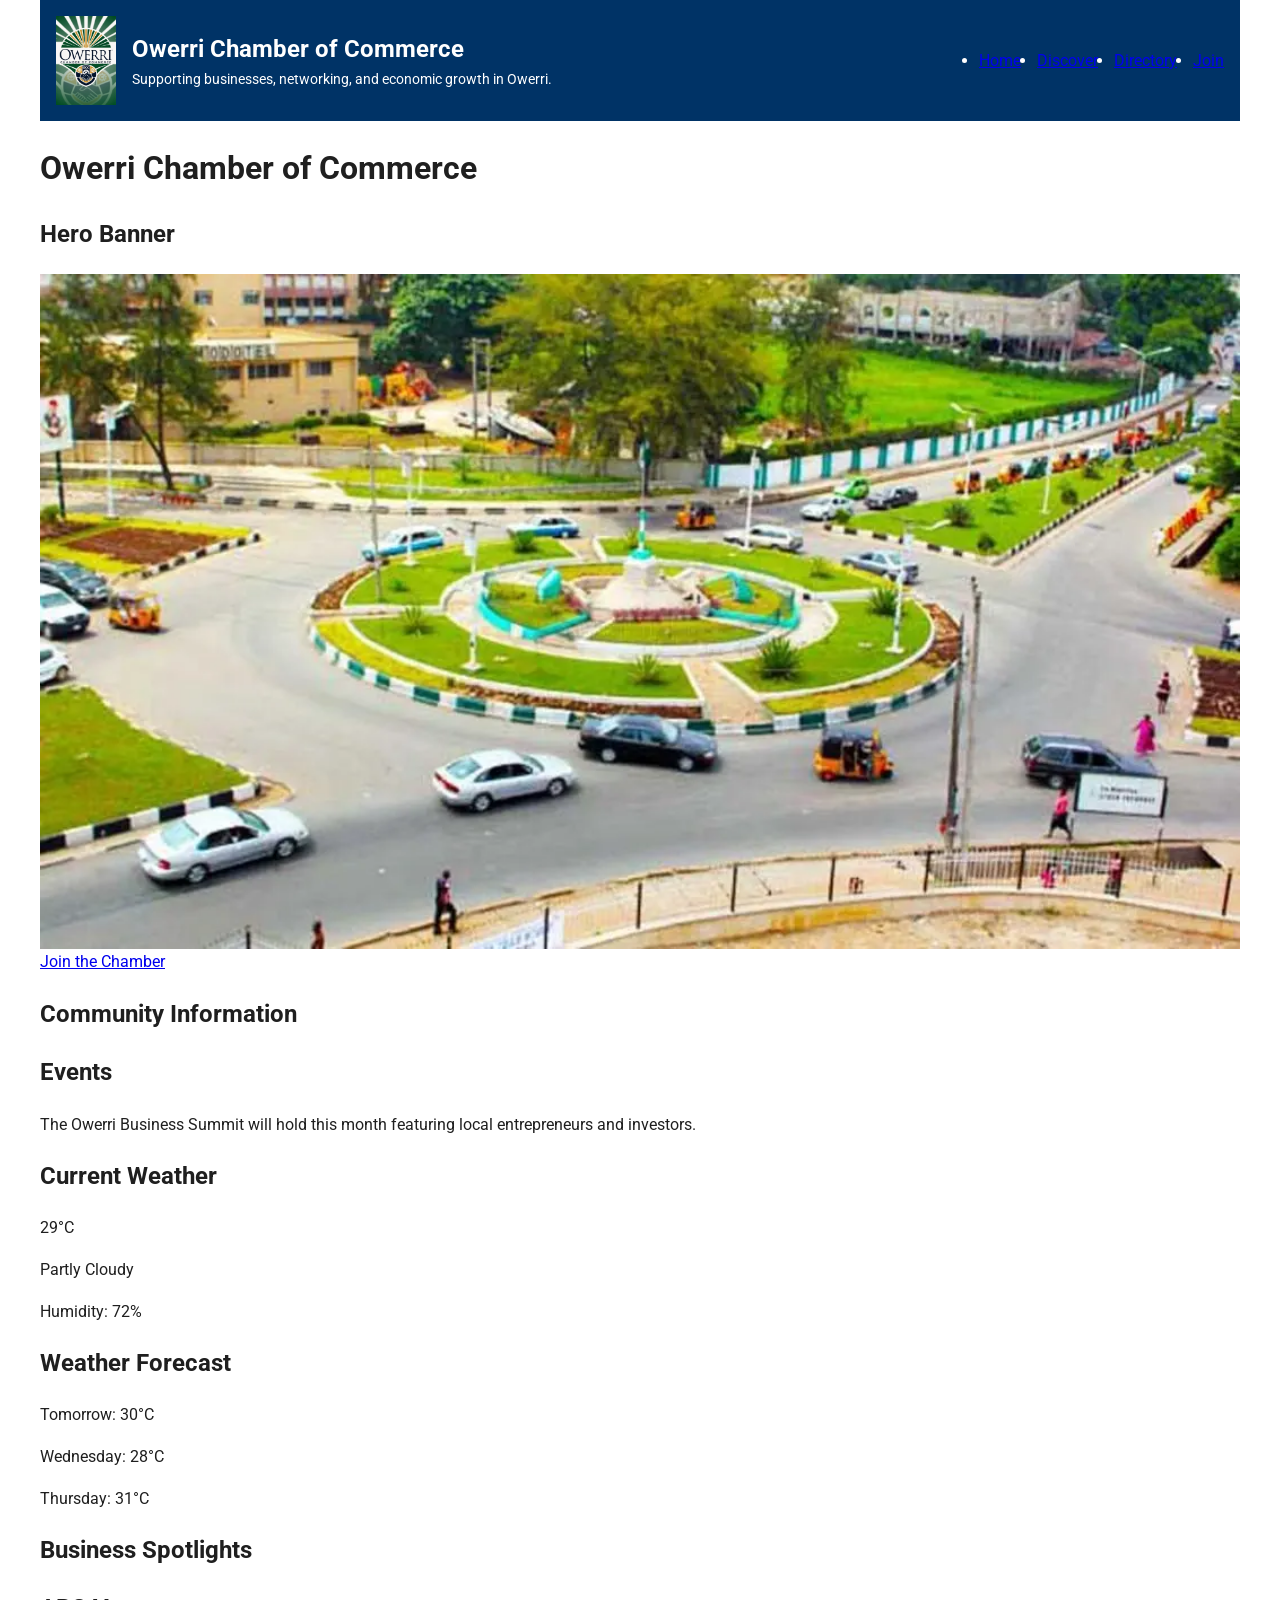
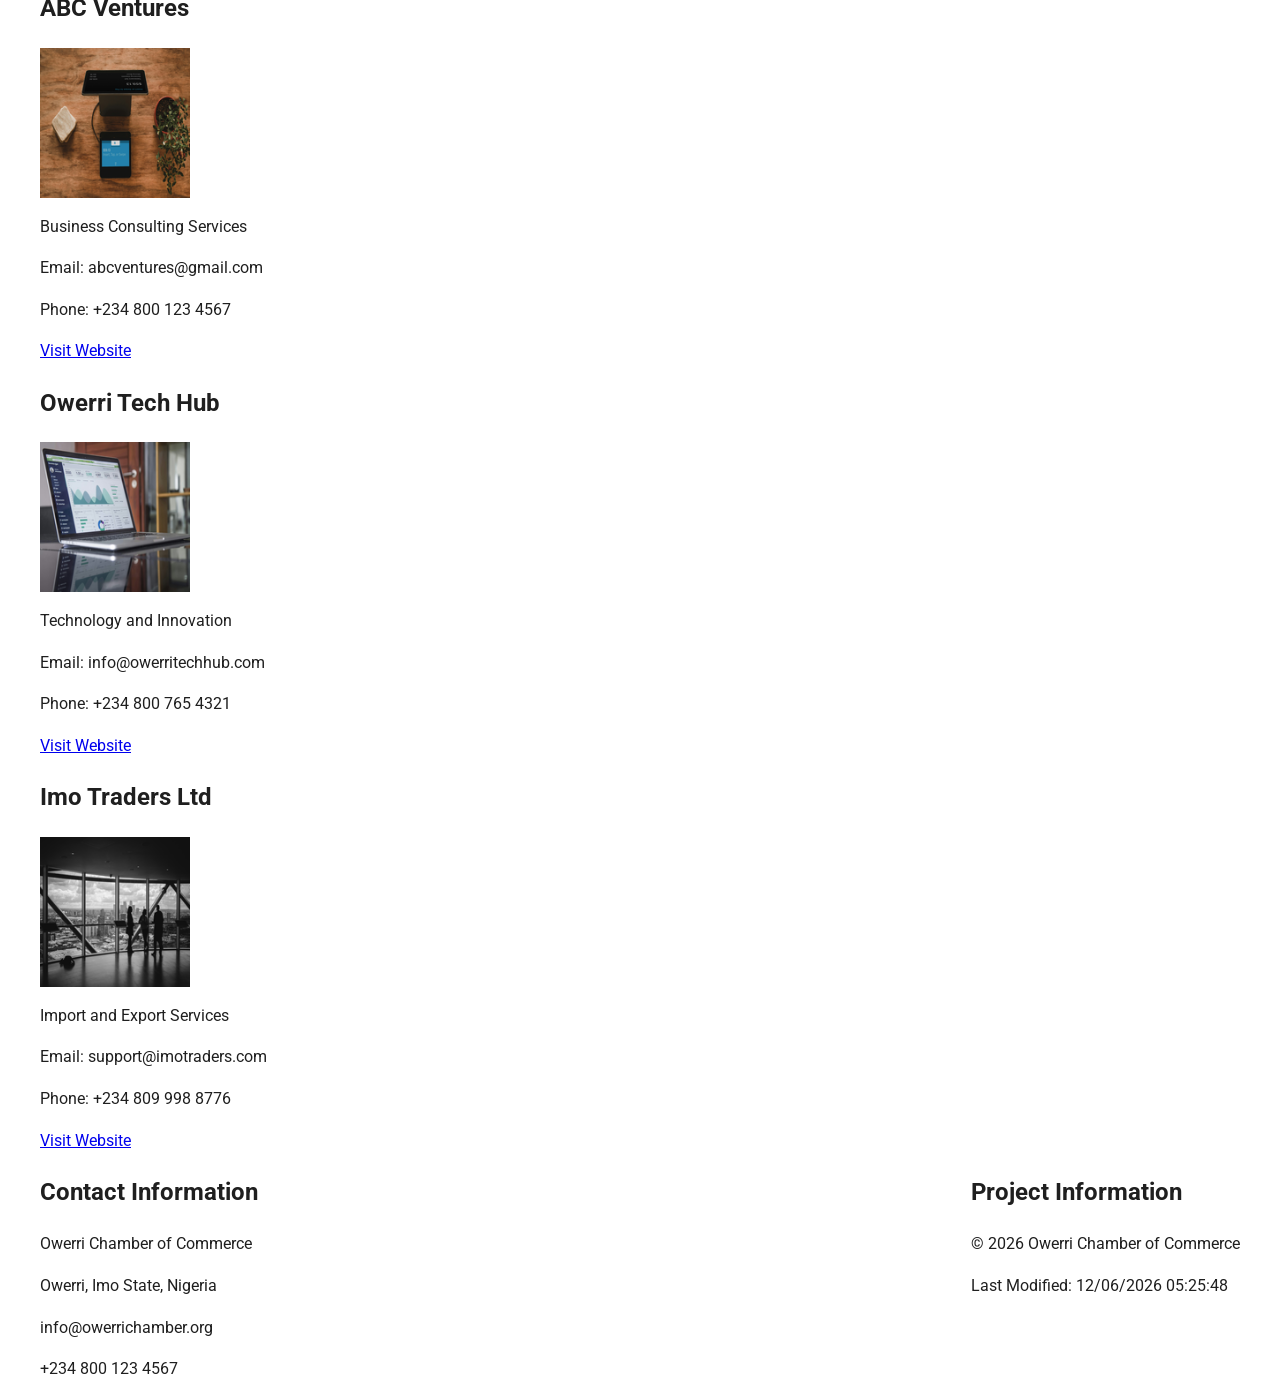
==== commit b13719d7: "minor changes" ====
--- a/index.html
+++ b/index.html
@@ -121,7 +121,7 @@
 
         </div>
 
-        <!-- Navigation Button -->
+        <!-- MOBILE NAVIGATION BUTTON -->
         <button
             id="menu"
             aria-label="Open navigation menu"
@@ -130,7 +130,7 @@
             ☰
         </button>
 
-        <!-- Navigation -->
+        <!-- NAVIGATION -->
         <nav aria-label="Primary Navigation">
 
             <ul class="navigation">
@@ -168,13 +168,10 @@
 
     </header>
 
-    <!-- MAIN -->
     <main>
 
-        <!-- PAGE TITLE -->
         <h1>Owerri Chamber of Commerce</h1>
 
-        <!-- HERO SECTION -->
         <section class="hero">
 
             <h2 class="visually-hidden">
@@ -207,12 +204,14 @@
 
         </section>
 
+        <!-- COMMUNITY INFORMATION -->
         <section class="home-grid">
 
             <h2 class="visually-hidden">
                 Community Information
             </h2>
 
+            <!-- EVENTS -->
             <section class="card events">
 
                 <h2>Events</h2>
@@ -223,7 +222,7 @@
 
             </section>
 
-            <!-- WEATHER -->
+            <!-- CURRENT WEATHER -->
             <section class="card weather">
 
                 <h2>Current Weather</h2>
@@ -236,7 +235,7 @@
 
             </section>
 
-            <!-- FORECAST -->
+            <!-- WEATHER FORECAST -->
             <section class="card forecast">
 
                 <h2>Weather Forecast</h2>
@@ -258,6 +257,8 @@
 
             <!-- BUSINESS 1 -->
             <section class="business-card">
+
+                <h2>ABC Ventures</h2>
 
                 <img
                     src="images/business1.webp"
@@ -267,8 +268,6 @@
                     loading="lazy"
                 >
 
-                <h3>ABC Ventures</h3>
-
                 <p>Business Consulting Services</p>
 
                 <p>Email: abcventures@gmail.com</p>
@@ -286,6 +285,8 @@
 
             <!-- BUSINESS 2 -->
             <section class="business-card">
+
+                <h2>Owerri Tech Hub</h2>
 
                 <img
                     src="images/business2.webp"
@@ -295,8 +296,6 @@
                     loading="lazy"
                 >
 
-                <h3>Owerri Tech Hub</h3>
-
                 <p>Technology and Innovation</p>
 
                 <p>Email: info@owerritechhub.com</p>
@@ -314,6 +313,8 @@
 
             <!-- BUSINESS 3 -->
             <section class="business-card">
+
+                <h2>Imo Traders Ltd</h2>
 
                 <img
                     src="images/business3.webp"
@@ -323,8 +324,6 @@
                     loading="lazy"
                 >
 
-                <h3>Imo Traders Ltd</h3>
-
                 <p>Import and Export Services</p>
 
                 <p>Email: support@imotraders.com</p>
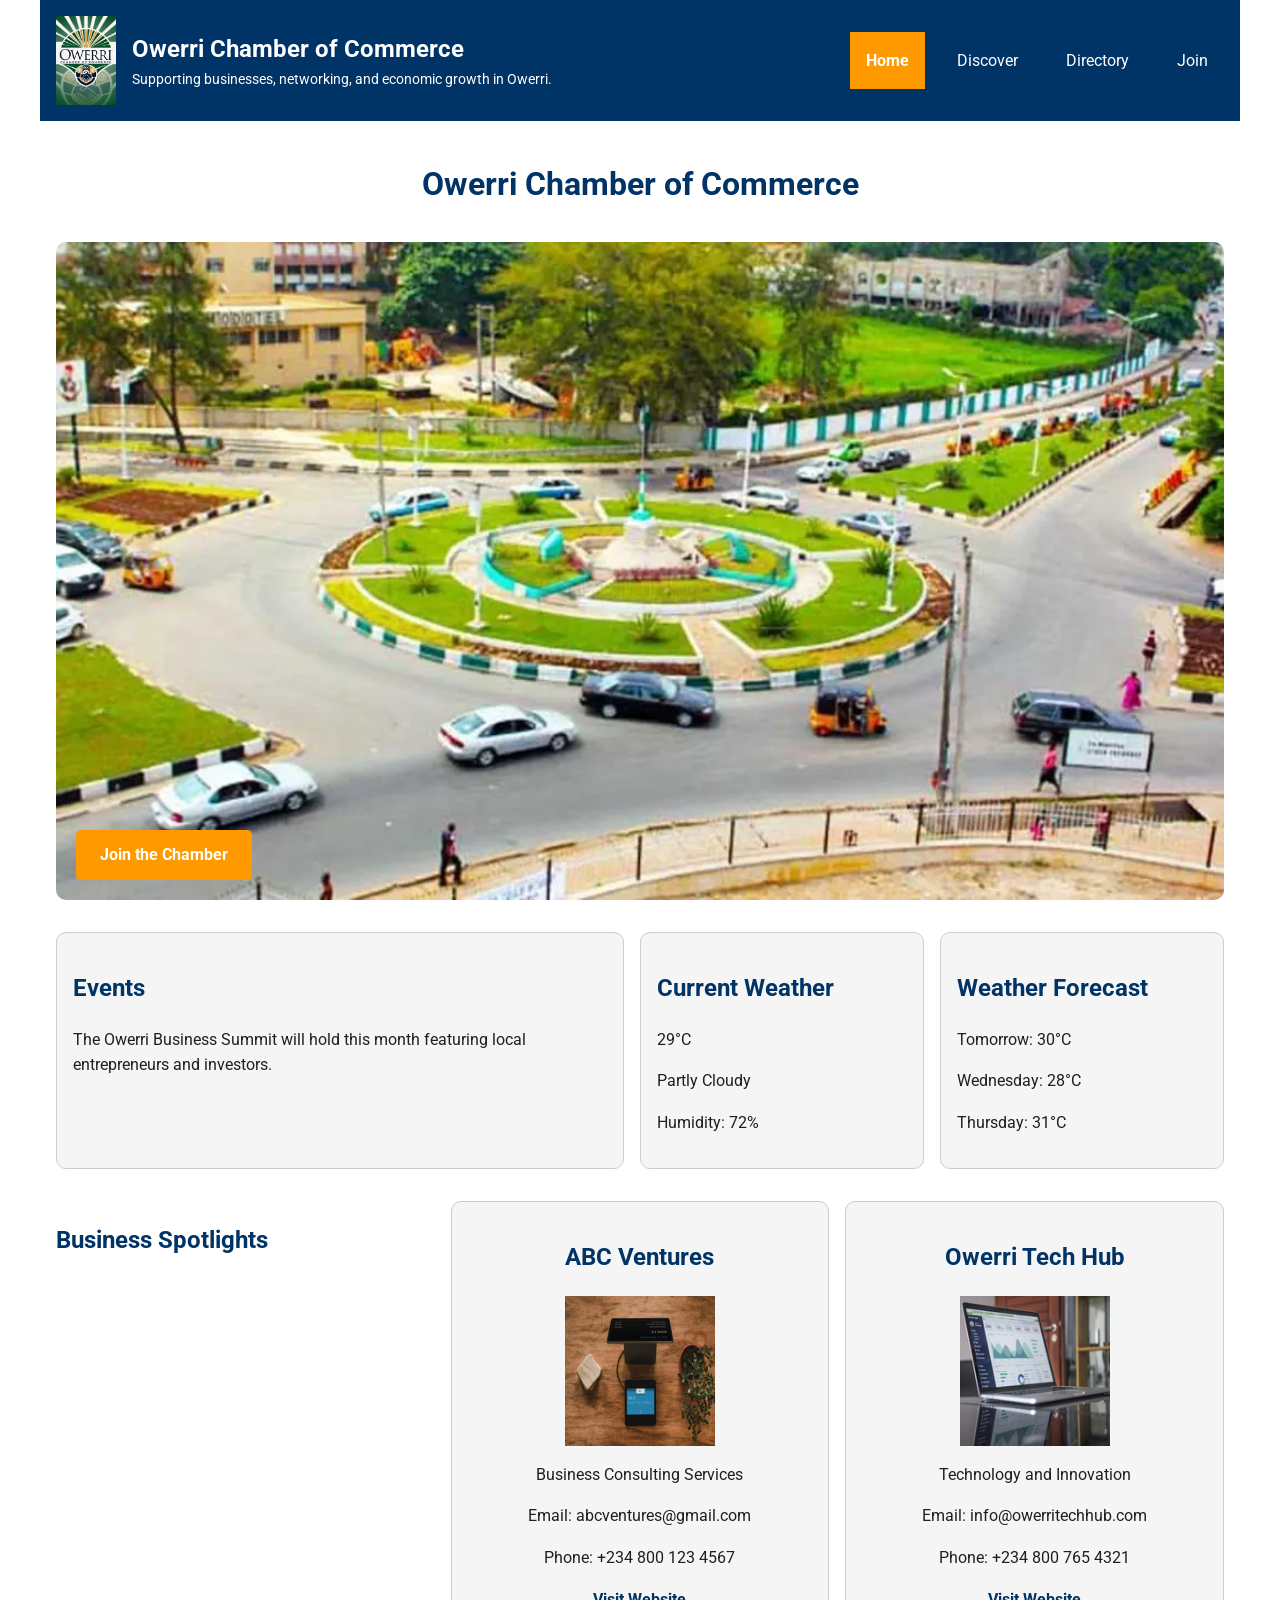
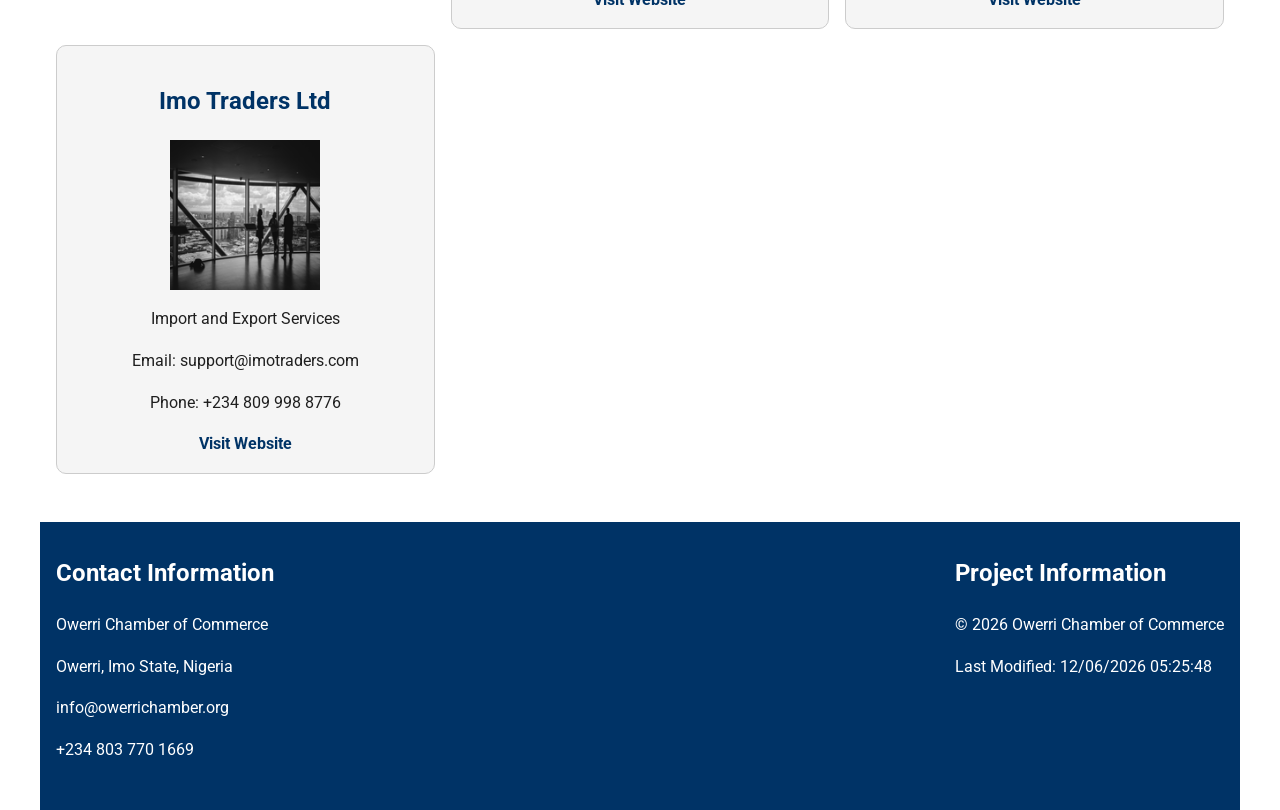
==== commit f6a3317e: "directory creation" ====
--- a/index.html
+++ b/index.html
@@ -356,7 +356,7 @@
 
             <p>info@owerrichamber.org</p>
 
-            <p>+234 800 123 4567</p>
+            <p>+234 803 770 1669</p>
 
         </div>
 
--- a/styles/small.css
+++ b/styles/small.css
@@ -4,6 +4,7 @@
     --accent-color: #ff9900;
     --text-color: #1f1f1f;
     --white: #ffffff;
+    --border-color: #cccccc;
     --max-width: 1200px;
 }
 
@@ -32,6 +33,8 @@
     margin: 0 auto;
 }
 
+/* ---------- HEADER ---------- */
+
 header {
     background-color: var(--primary-color);
     color: var(--white);
@@ -55,6 +58,226 @@
     font-size: 0.9rem;
 }
 
+/* ---------- NAVIGATION ---------- */
+
 #menu {
     border: 0;
+    background-color: var(--accent-color);
+    color: var(--white);
+    padding: 0.5rem 1rem;
+    font-size: 1.5rem;
+    cursor: pointer;
+    border-radius: 5px;
+    margin-top: 1rem;
+}
+
+.navigation {
+    display: none;
+    list-style: none;
+    padding: 0;
+    margin: 1rem 0 0;
+}
+
+.navigation.open {
+    display: block;
+}
+
+.navigation li {
+    margin: 0;
+}
+
+.navigation a {
+    display: block;
+    padding: 1rem;
+    text-decoration: none;
+    color: var(--white);
+    border-bottom: 1px solid rgba(255, 255, 255, 0.2);
+}
+
+.navigation a:hover {
+    background-color: var(--accent-color);
+}
+
+.navigation .active {
+    background-color: var(--accent-color);
+    font-weight: 700;
+}
+
+/* ---------- MAIN ---------- */
+
+main {
+    padding: 1rem;
+}
+
+h1,
+h2,
+h3 {
+    color: var(--primary-color);
+}
+
+h1 {
+    text-align: center;
+    margin-bottom: 2rem;
+}
+
+/* ---------- HERO ---------- */
+
+.hero {
+    position: relative;
+    margin-bottom: 2rem;
+}
+
+.hero img {
+    border-radius: 10px;
+}
+
+.cta-button {
+    position: absolute;
+    bottom: 20px;
+    left: 20px;
+    background-color: var(--accent-color);
+    color: var(--white);
+    padding: 0.75rem 1.5rem;
+    text-decoration: none;
+    border-radius: 5px;
+    font-weight: 700;
+}
+
+.cta-button:hover {
+    background-color: var(--primary-color);
+}
+
+/* ---------- HOME GRID ---------- */
+
+.home-grid {
+    display: grid;
+    grid-template-columns: 1fr;
+    gap: 1rem;
+    margin-bottom: 2rem;
+}
+
+.card {
+    background-color: var(--secondary-color);
+    border: 1px solid var(--border-color);
+    border-radius: 10px;
+    padding: 1rem;
+}
+
+/* ---------- SPOTLIGHTS ---------- */
+
+.spotlights {
+    display: grid;
+    grid-template-columns: 1fr;
+    gap: 1rem;
+}
+
+.business-card {
+    background-color: var(--secondary-color);
+    border: 1px solid var(--border-color);
+    border-radius: 10px;
+    padding: 1rem;
+    text-align: center;
+}
+
+.business-card img {
+    margin: 0 auto 1rem;
+}
+
+.business-card a {
+    color: var(--primary-color);
+    font-weight: 700;
+    text-decoration: none;
+}
+
+.business-card a:hover {
+    color: var(--accent-color);
+}
+
+/* ---------- DIRECTORY MENU ---------- */
+
+.menu {
+    margin: 1rem 0;
+    text-align: center;
+}
+
+.menu button {
+    padding: 0.75rem 1rem;
+    margin: 0.5rem;
+    border: none;
+    background-color: var(--primary-color);
+    color: var(--white);
+    cursor: pointer;
+    border-radius: 5px;
+    font-weight: 700;
+}
+
+.menu button:hover {
+    background-color: var(--accent-color);
+}
+
+/* ---------- GRID VIEW ---------- */
+
+.grid {
+    display: grid;
+    grid-template-columns: 1fr;
+    gap: 1rem;
+}
+
+.grid section {
+    background-color: var(--secondary-color);
+    border: 1px solid var(--border-color);
+    border-radius: 10px;
+    padding: 1rem;
+    text-align: center;
+}
+
+.grid img {
+    width: 100%;
+    max-width: 200px;
+    margin: 0 auto;
+}
+
+/* ---------- LIST VIEW ---------- */
+
+.list {
+    display: flex;
+    flex-direction: column;
+}
+
+.list section {
+    display: grid;
+    grid-template-columns: 1fr;
+    padding: 1rem;
+    border-bottom: 1px solid var(--border-color);
+    background-color: var(--secondary-color);
+}
+
+.list section img {
+    display: none;
+}
+
+/* ---------- FOOTER ---------- */
+
+footer {
+    background-color: var(--primary-color);
+    color: var(--white);
+    padding: 2rem 1rem;
+    margin-top: 2rem;
+}
+
+.footer-left,
+.footer-right {
+    margin-bottom: 1rem;
+}
+
+footer h2 {
+    color: var(--white);
+    margin-top: 0;
+}
+
+/* ---------- ACCESSIBILITY ---------- */
+
+.visually-hidden {
+    position: absolute;
+    left: -9999px;
 }
--- a/styles/larger.css
+++ b/styles/larger.css
@@ -1,4 +1,6 @@
 @media only screen and (min-width: 768px) {
+
+    /* ---------- HEADER ---------- */
 
     header {
         display: flex;
@@ -20,16 +22,45 @@
         margin: 0;
     }
 
+    .navigation a {
+        border: none;
+    }
+
+    /* ---------- HOME GRID ---------- */
+
     .home-grid {
         grid-template-columns: 2fr 1fr 1fr;
     }
+
+    /* ---------- SPOTLIGHTS ---------- */
 
     .spotlights {
         grid-template-columns: repeat(3, 1fr);
     }
 
+    /* ---------- DIRECTORY GRID ---------- */
+
+    .grid {
+        grid-template-columns: repeat(3, 1fr);
+    }
+
+    /* ---------- DIRECTORY LIST ---------- */
+
+    .list section {
+        grid-template-columns: 2fr 2fr 1fr 1fr;
+        align-items: center;
+    }
+
+    /* ---------- FOOTER ---------- */
+
     footer {
         display: flex;
         justify-content: space-between;
     }
+
+    .footer-left,
+    .footer-right {
+        margin-bottom: 0;
+    }
+
 }
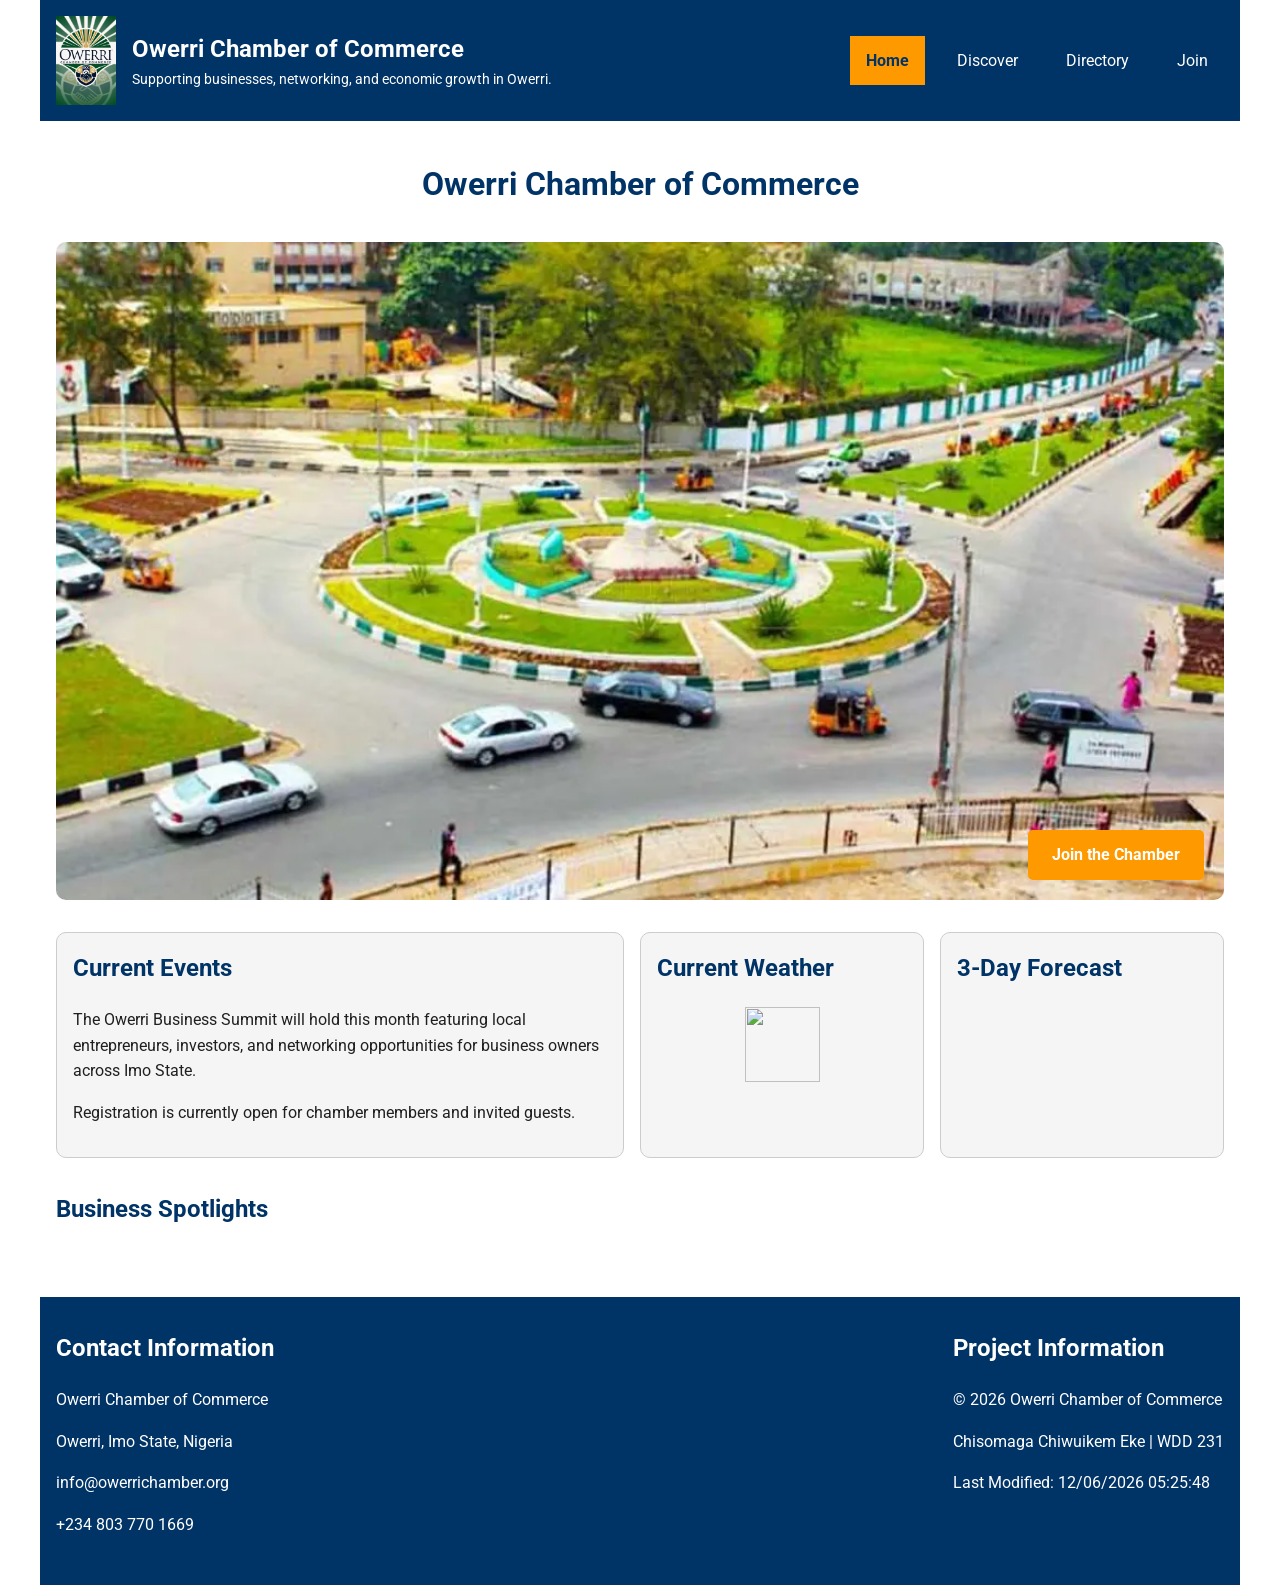
==== commit 052bc48c: "improvements on index.html" ====
--- a/index.html
+++ b/index.html
@@ -2,6 +2,7 @@
 <html lang="en">
 
 <head>
+
     <meta charset="UTF-8">
 
     <meta
@@ -9,7 +10,11 @@
         content="width=device-width, initial-scale=1.0"
     >
 
-    <title>Owerri Chamber of Commerce</title>
+    <title>
+        Owerri Chamber of Commerce
+    </title>
+
+    <!-- META -->
 
     <meta
         name="description"
@@ -21,6 +26,8 @@
         content="Chisomaga Chiwuikem Eke"
     >
 
+    <!-- OPEN GRAPH META -->
+
     <meta
         property="og:title"
         content="Owerri Chamber of Commerce"
@@ -33,12 +40,12 @@
 
     <meta
         property="og:image"
-        content="https://somaga25.github.io/wdd231/owerri-chamber/images/hero-large.webp"
+        content="https://somaga25.github.io/wdd231/chamber/images/hero-large.webp"
     >
 
     <meta
         property="og:url"
-        content="https://somaga25.github.io/wdd231/owerri-chamber/"
+        content="https://somaga25.github.io/wdd231/chamber/"
     >
 
     <meta
@@ -46,10 +53,14 @@
         content="Promoting business growth and community development in Owerri."
     >
 
+    <!-- FAVICON -->
+
     <link
         rel="icon"
-        href="images/favicon.svg"
-    >
+        href="images/favicon.ico"
+    >
+
+    <!-- GOOGLE FONTS -->
 
     <link
         rel="preconnect"
@@ -67,6 +78,8 @@
         rel="stylesheet"
     >
 
+    <!-- CSS -->
+
     <link
         rel="stylesheet"
         href="styles/normalize.css"
@@ -81,6 +94,8 @@
         rel="stylesheet"
         href="styles/larger.css"
     >
+
+    <!-- JAVASCRIPT -->
 
     <script
         src="scripts/navigation.js"
@@ -92,9 +107,21 @@
         defer
     ></script>
 
+    <script
+        src="scripts/weather.js"
+        defer
+    ></script>
+
+    <script
+        src="scripts/spotlights.js"
+        defer
+    ></script>
+
 </head>
 
 <body>
+
+    <!-- HEADER -->
 
     <header>
 
@@ -122,6 +149,7 @@
         </div>
 
         <!-- MOBILE NAVIGATION BUTTON -->
+
         <button
             id="menu"
             aria-label="Open navigation menu"
@@ -131,6 +159,7 @@
         </button>
 
         <!-- NAVIGATION -->
+
         <nav aria-label="Primary Navigation">
 
             <ul class="navigation">
@@ -168,9 +197,13 @@
 
     </header>
 
+    <!-- MAIN -->
+
     <main>
 
         <h1>Owerri Chamber of Commerce</h1>
+
+        <!-- HERO SECTION -->
 
         <section class="hero">
 
@@ -204,7 +237,8 @@
 
         </section>
 
-        <!-- COMMUNITY INFORMATION -->
+        <!-- HOME GRID -->
+
         <section class="home-grid">
 
             <h2 class="visually-hidden">
@@ -212,138 +246,76 @@
             </h2>
 
             <!-- EVENTS -->
+
             <section class="card events">
 
-                <h2>Events</h2>
+                <h2>Current Events</h2>
 
                 <p>
-                    The Owerri Business Summit will hold this month featuring local entrepreneurs and investors.
+                    The Owerri Business Summit will hold this month featuring local entrepreneurs, investors, and networking opportunities for business owners across Imo State.
                 </p>
 
+                <p>
+                    Registration is currently open for chamber members and invited guests.
+                </p>
+
             </section>
 
             <!-- CURRENT WEATHER -->
+
             <section class="card weather">
 
                 <h2>Current Weather</h2>
 
-                <p>29°C</p>
-
-                <p>Partly Cloudy</p>
-
-                <p>Humidity: 72%</p>
+                <p id="current-temp"></p>
+
+                <figure>
+
+                    <img
+                        id="weather-icon"
+                        src=""
+                        alt=""
+                        loading="lazy"
+                    >
+
+                    <figcaption id="weather-desc"></figcaption>
+
+                </figure>
+
+                <p id="humidity"></p>
 
             </section>
 
             <!-- WEATHER FORECAST -->
+
             <section class="card forecast">
 
-                <h2>Weather Forecast</h2>
-
-                <p>Tomorrow: 30°C</p>
-
-                <p>Wednesday: 28°C</p>
-
-                <p>Thursday: 31°C</p>
+                <h2>3-Day Forecast</h2>
+
+                <p id="day1"></p>
+
+                <p id="day2"></p>
+
+                <p id="day3"></p>
 
             </section>
 
         </section>
 
         <!-- BUSINESS SPOTLIGHTS -->
+
         <section class="spotlights">
 
             <h2>Business Spotlights</h2>
 
-            <!-- BUSINESS 1 -->
-            <section class="business-card">
-
-                <h2>ABC Ventures</h2>
-
-                <img
-                    src="images/business1.webp"
-                    alt="ABC Ventures logo"
-                    width="150"
-                    height="150"
-                    loading="lazy"
-                >
-
-                <p>Business Consulting Services</p>
-
-                <p>Email: abcventures@gmail.com</p>
-
-                <p>Phone: +234 800 123 4567</p>
-
-                <a
-                    href="https://example.com"
-                    aria-label="Visit ABC Ventures website"
-                >
-                    Visit Website
-                </a>
-
-            </section>
-
-            <!-- BUSINESS 2 -->
-            <section class="business-card">
-
-                <h2>Owerri Tech Hub</h2>
-
-                <img
-                    src="images/business2.webp"
-                    alt="Owerri Tech Hub logo"
-                    width="150"
-                    height="150"
-                    loading="lazy"
-                >
-
-                <p>Technology and Innovation</p>
-
-                <p>Email: info@owerritechhub.com</p>
-
-                <p>Phone: +234 800 765 4321</p>
-
-                <a
-                    href="https://example.com"
-                    aria-label="Visit Owerri Tech Hub website"
-                >
-                    Visit Website
-                </a>
-
-            </section>
-
-            <!-- BUSINESS 3 -->
-            <section class="business-card">
-
-                <h2>Imo Traders Ltd</h2>
-
-                <img
-                    src="images/business3.webp"
-                    alt="Imo Traders Limited logo"
-                    width="150"
-                    height="150"
-                    loading="lazy"
-                >
-
-                <p>Import and Export Services</p>
-
-                <p>Email: support@imotraders.com</p>
-
-                <p>Phone: +234 809 998 8776</p>
-
-                <a
-                    href="https://example.com"
-                    aria-label="Visit Imo Traders Limited website"
-                >
-                    Visit Website
-                </a>
-
-            </section>
+            <div id="spotlight-container"></div>
 
         </section>
 
     </main>
 
     <!-- FOOTER -->
+
     <footer>
 
         <div class="footer-left">
@@ -370,6 +342,10 @@
                 Owerri Chamber of Commerce
             </p>
 
+            <p>
+                Chisomaga Chiwuikem Eke | WDD 231
+            </p>
+
             <p id="lastModified"></p>
 
         </div>
--- a/styles/small.css
+++ b/styles/small.css
@@ -4,6 +4,7 @@
     --accent-color: #ff9900;
     --text-color: #1f1f1f;
     --white: #ffffff;
+    --black: #000000;
     --border-color: #cccccc;
     --max-width: 1200px;
 }
@@ -63,7 +64,7 @@
 #menu {
     border: 0;
     background-color: var(--accent-color);
-    color: var(--white);
+    color: var(--primary-color);
     padding: 0.5rem 1rem;
     font-size: 1.5rem;
     cursor: pointer;
@@ -100,6 +101,7 @@
 
 .navigation .active {
     background-color: var(--accent-color);
+    color: var(--primary-color);
     font-weight: 700;
 }
 
@@ -134,7 +136,7 @@
 .cta-button {
     position: absolute;
     bottom: 20px;
-    left: 20px;
+    right: 20px;
     background-color: var(--accent-color);
     color: var(--white);
     padding: 0.75rem 1.5rem;
@@ -161,17 +163,55 @@
     border: 1px solid var(--border-color);
     border-radius: 10px;
     padding: 1rem;
+    min-height: 220px;
+}
+
+.card h2 {
+    margin-top: 0;
+}
+
+/* ---------- WEATHER ---------- */
+
+.weather figure {
+    margin: 0;
+    text-align: center;
+}
+
+.weather img {
+    width: 75px;
+    height: 75px;
+    margin: 0 auto;
+}
+
+.weather figcaption {
+    text-transform: capitalize;
+    font-weight: 500;
+}
+
+#humidity {
+    margin-top: 0.5rem;
+}
+
+/* ---------- FORECAST ---------- */
+
+.forecast p {
+    margin: 0.5rem 0;
+    font-weight: 500;
 }
 
 /* ---------- SPOTLIGHTS ---------- */
 
 .spotlights {
+    margin-top: 2rem;
+}
+
+#spotlight-container {
     display: grid;
     grid-template-columns: 1fr;
     gap: 1rem;
 }
 
-.business-card {
+.spotlight-card {
     background-color: var(--secondary-color);
     border: 1px solid var(--border-color);
     border-radius: 10px;
@@ -179,17 +219,22 @@
     text-align: center;
 }
 
-.business-card img {
+.spotlight-card img {
+    max-width: 150px;
     margin: 0 auto 1rem;
 }
 
-.business-card a {
+.spotlight-card h3 {
+    margin-top: 0;
+}
+
+.spotlight-card a {
     color: var(--primary-color);
     font-weight: 700;
     text-decoration: none;
 }
 
-.business-card a:hover {
+.spotlight-card a:hover {
     color: var(--accent-color);
 }
 
@@ -252,6 +297,10 @@
     background-color: var(--secondary-color);
 }
 
+.list section:nth-child(even) {
+    background-color: #eeeeee;
+}
+
 .list section img {
     display: none;
 }
--- a/styles/larger.css
+++ b/styles/larger.css
@@ -24,6 +24,7 @@
 
     .navigation a {
         border: none;
+        padding: 0.75rem 1rem;
     }
 
     /* ---------- HOME GRID ---------- */
@@ -34,7 +35,7 @@
 
     /* ---------- SPOTLIGHTS ---------- */
 
-    .spotlights {
+    #spotlight-container {
         grid-template-columns: repeat(3, 1fr);
     }
 
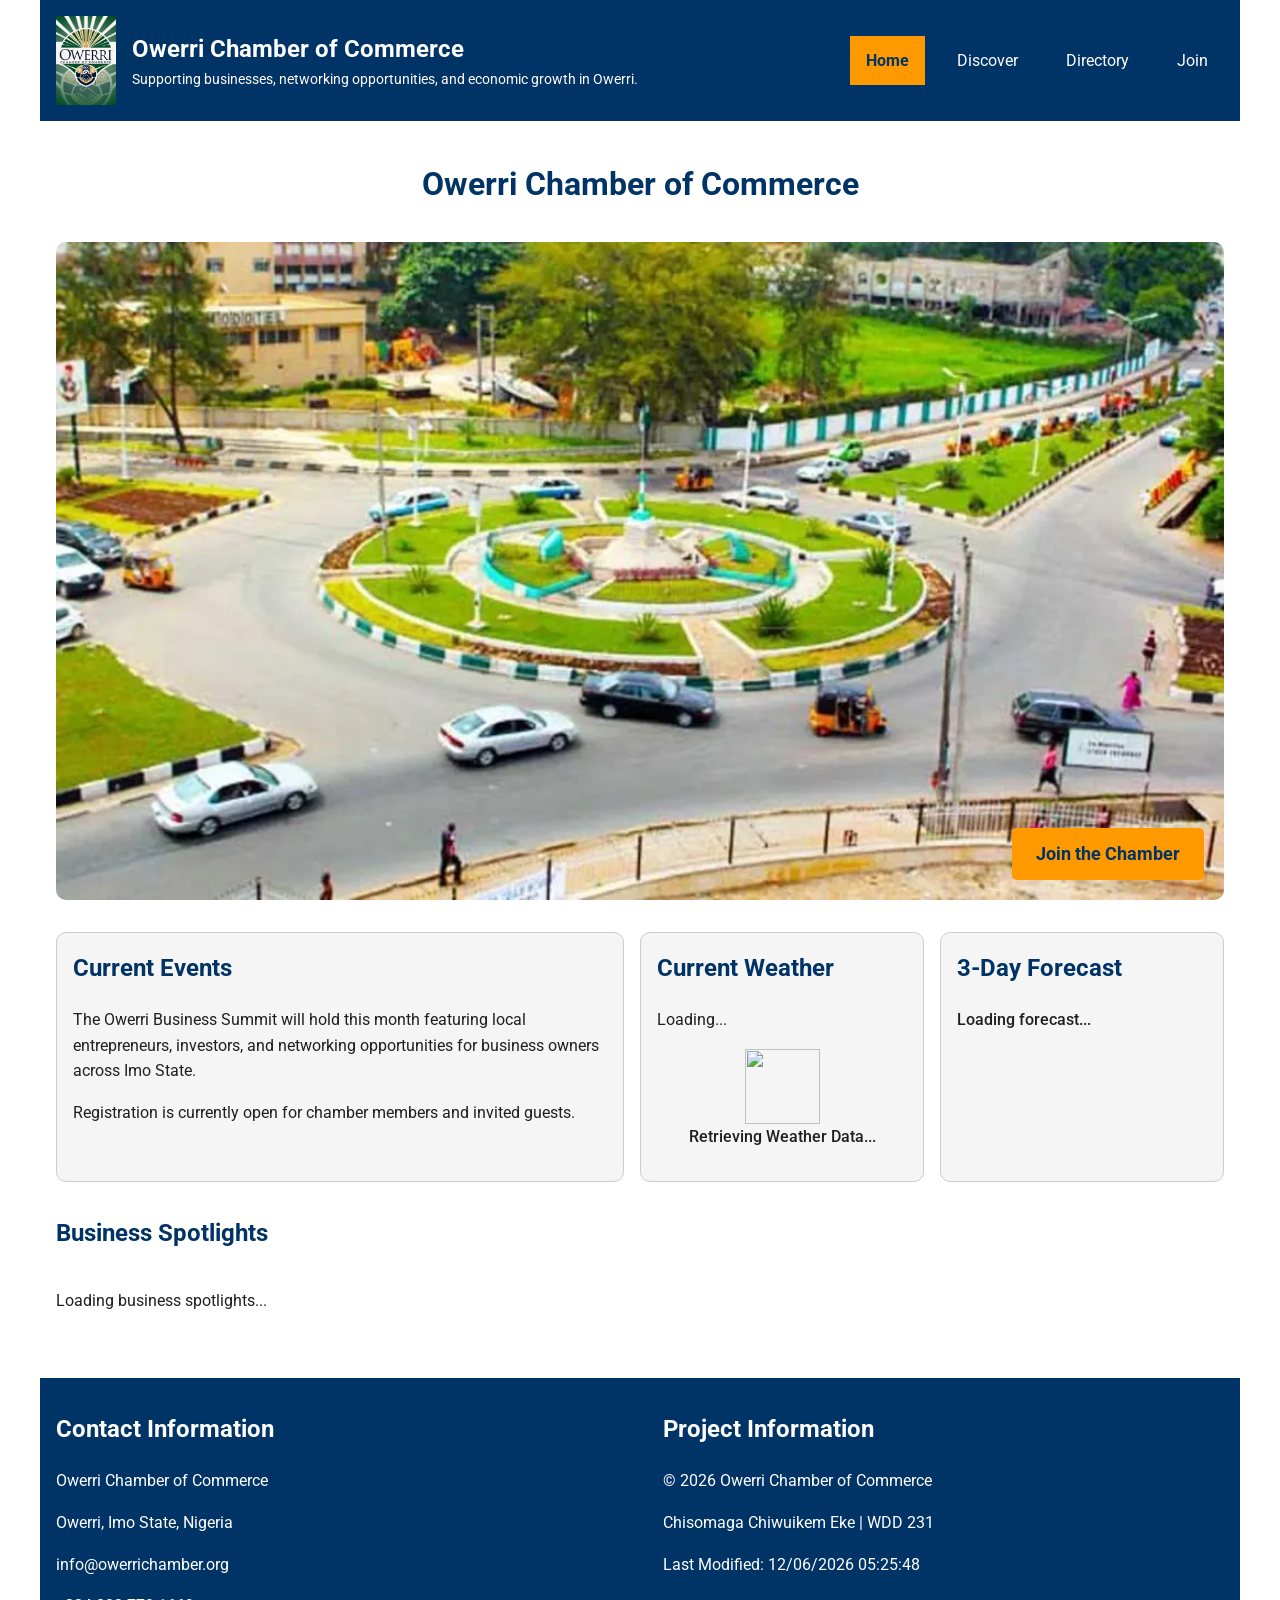
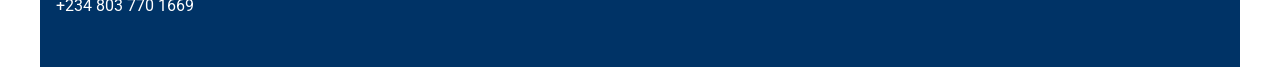
==== commit df4a8a0e: "corrections" ====
--- a/index.html
+++ b/index.html
@@ -11,7 +11,7 @@
     >
 
     <title>
-        Owerri Chamber of Commerce
+        Home | Owerri Chamber of Commerce
     </title>
 
     <!-- META -->
@@ -30,7 +30,7 @@
 
     <meta
         property="og:title"
-        content="Owerri Chamber of Commerce"
+        content="Owerri Chamber of Commerce | Business Growth and Community Development"
     >
 
     <meta
@@ -50,7 +50,7 @@
 
     <meta
         property="og:description"
-        content="Promoting business growth and community development in Owerri."
+        content="Connecting businesses, fostering economic growth, and strengthening the local business community in Owerri, Imo State."
     >
 
     <!-- FAVICON -->
@@ -141,14 +141,14 @@
                 </span>
 
                 <span class="site-purpose">
-                    Supporting businesses, networking, and economic growth in Owerri.
+                    Supporting businesses, networking opportunities, and economic growth in Owerri.
                 </span>
 
             </div>
 
         </div>
 
-        <!-- MOBILE NAVIGATION BUTTON -->
+        <!-- MOBILE MENU -->
 
         <button
             id="menu"
@@ -261,13 +261,15 @@
 
             </section>
 
-            <!-- CURRENT WEATHER -->
+            <!-- WEATHER -->
 
             <section class="card weather">
 
                 <h2>Current Weather</h2>
 
-                <p id="current-temp"></p>
+                <p id="current-temp">
+                    Loading...
+                </p>
 
                 <figure>
 
@@ -278,7 +280,9 @@
                         loading="lazy"
                     >
 
-                    <figcaption id="weather-desc"></figcaption>
+                    <figcaption id="weather-desc">
+                        Retrieving weather data...
+                    </figcaption>
 
                 </figure>
 
@@ -286,13 +290,15 @@
 
             </section>
 
-            <!-- WEATHER FORECAST -->
+            <!-- FORECAST -->
 
             <section class="card forecast">
 
                 <h2>3-Day Forecast</h2>
 
-                <p id="day1"></p>
+                <p id="day1">
+                    Loading forecast...
+                </p>
 
                 <p id="day2"></p>
 
@@ -308,7 +314,13 @@
 
             <h2>Business Spotlights</h2>
 
-            <div id="spotlight-container"></div>
+            <div id="spotlight-container">
+
+                <p>
+                    Loading business spotlights...
+                </p>
+
+            </div>
 
         </section>
 
@@ -322,13 +334,21 @@
 
             <h2>Contact Information</h2>
 
-            <p>Owerri Chamber of Commerce</p>
-
-            <p>Owerri, Imo State, Nigeria</p>
-
-            <p>info@owerrichamber.org</p>
-
-            <p>+234 803 770 1669</p>
+            <p>
+                Owerri Chamber of Commerce
+            </p>
+
+            <p>
+                Owerri, Imo State, Nigeria
+            </p>
+
+            <p>
+                info@owerrichamber.org
+            </p>
+
+            <p>
+                +234 803 770 1669
+            </p>
 
         </div>
 
--- a/styles/small.css
+++ b/styles/small.css
@@ -6,8 +6,11 @@
     --white: #ffffff;
     --black: #000000;
     --border-color: #cccccc;
+    --light-gray: #eeeeee;
     --max-width: 1200px;
 }
+
+/* ---------- GLOBAL ---------- */
 
 * {
     box-sizing: border-box;
@@ -22,9 +25,9 @@
 }
 
 img {
+    display: block;
     max-width: 100%;
     height: auto;
-    display: block;
 }
 
 header,
@@ -62,13 +65,13 @@
 /* ---------- NAVIGATION ---------- */
 
 #menu {
-    border: 0;
+    border: none;
     background-color: var(--accent-color);
     color: var(--primary-color);
     padding: 0.5rem 1rem;
     font-size: 1.5rem;
+    border-radius: 5px;
     cursor: pointer;
-    border-radius: 5px;
     margin-top: 1rem;
 }
 
@@ -92,11 +95,12 @@
     padding: 1rem;
     text-decoration: none;
     color: var(--white);
-    border-bottom: 1px solid rgba(255, 255, 255, 0.2);
+    border-bottom: 1px solid rgb(255 255 255 / 20%);
 }
 
 .navigation a:hover {
     background-color: var(--accent-color);
+    color: var(--primary-color);
 }
 
 .navigation .active {
@@ -137,16 +141,21 @@
     position: absolute;
     bottom: 20px;
     right: 20px;
-    background-color: var(--accent-color);
-    color: var(--white);
+
+    background-color: var(--accent-color);
+    color: var(--primary-color);
+
     padding: 0.75rem 1.5rem;
+
     text-decoration: none;
+    font-weight: 700;
+
     border-radius: 5px;
-    font-weight: 700;
 }
 
 .cta-button:hover {
     background-color: var(--primary-color);
+    color: var(--white);
 }
 
 /* ---------- HOME GRID ---------- */
@@ -238,29 +247,33 @@
     color: var(--accent-color);
 }
 
-/* ---------- DIRECTORY MENU ---------- */
+/* ---------- DIRECTORY CONTROLS ---------- */
 
 .menu {
+    text-align: center;
     margin: 1rem 0;
-    text-align: center;
 }
 
 .menu button {
     padding: 0.75rem 1rem;
     margin: 0.5rem;
+
     border: none;
+    border-radius: 5px;
+
     background-color: var(--primary-color);
     color: var(--white);
+
     cursor: pointer;
-    border-radius: 5px;
     font-weight: 700;
 }
 
 .menu button:hover {
     background-color: var(--accent-color);
-}
-
-/* ---------- GRID VIEW ---------- */
+    color: var(--primary-color);
+}
+
+/* ---------- DIRECTORY GRID ---------- */
 
 .grid {
     display: grid;
@@ -282,7 +295,7 @@
     margin: 0 auto;
 }
 
-/* ---------- LIST VIEW ---------- */
+/* ---------- DIRECTORY LIST ---------- */
 
 .list {
     display: flex;
@@ -298,7 +311,7 @@
 }
 
 .list section:nth-child(even) {
-    background-color: #eeeeee;
+    background-color: var(--light-gray);
 }
 
 .list section img {
@@ -312,16 +325,16 @@
     color: var(--white);
     padding: 2rem 1rem;
     margin-top: 2rem;
+}
+
+footer h2 {
+    color: var(--white);
+    margin-top: 0;
 }
 
 .footer-left,
 .footer-right {
     margin-bottom: 1rem;
-}
-
-footer h2 {
-    color: var(--white);
-    margin-top: 0;
 }
 
 /* ---------- ACCESSIBILITY ---------- */
--- a/styles/larger.css
+++ b/styles/larger.css
@@ -27,16 +27,33 @@
         padding: 0.75rem 1rem;
     }
 
-    /* ---------- HOME GRID ---------- */
+    /* ---------- HERO ---------- */
+
+    .cta-button {
+        font-size: 1.1rem;
+    }
+
+    /* ---------- HOME PAGE ---------- */
 
     .home-grid {
         grid-template-columns: 2fr 1fr 1fr;
+        align-items: stretch;
+    }
+
+    .card {
+        height: 100%;
     }
 
     /* ---------- SPOTLIGHTS ---------- */
 
     #spotlight-container {
+        display: grid;
         grid-template-columns: repeat(3, 1fr);
+        gap: 1rem;
+    }
+
+    .spotlight-card {
+        height: 100%;
     }
 
     /* ---------- DIRECTORY GRID ---------- */
@@ -45,11 +62,16 @@
         grid-template-columns: repeat(3, 1fr);
     }
 
+    .grid section {
+        height: 100%;
+    }
+
     /* ---------- DIRECTORY LIST ---------- */
 
     .list section {
         grid-template-columns: 2fr 2fr 1fr 1fr;
         align-items: center;
+        gap: 1rem;
     }
 
     /* ---------- FOOTER ---------- */
@@ -57,11 +79,13 @@
     footer {
         display: flex;
         justify-content: space-between;
+        align-items: flex-start;
     }
 
     .footer-left,
     .footer-right {
         margin-bottom: 0;
+        width: 48%;
     }
 
 }
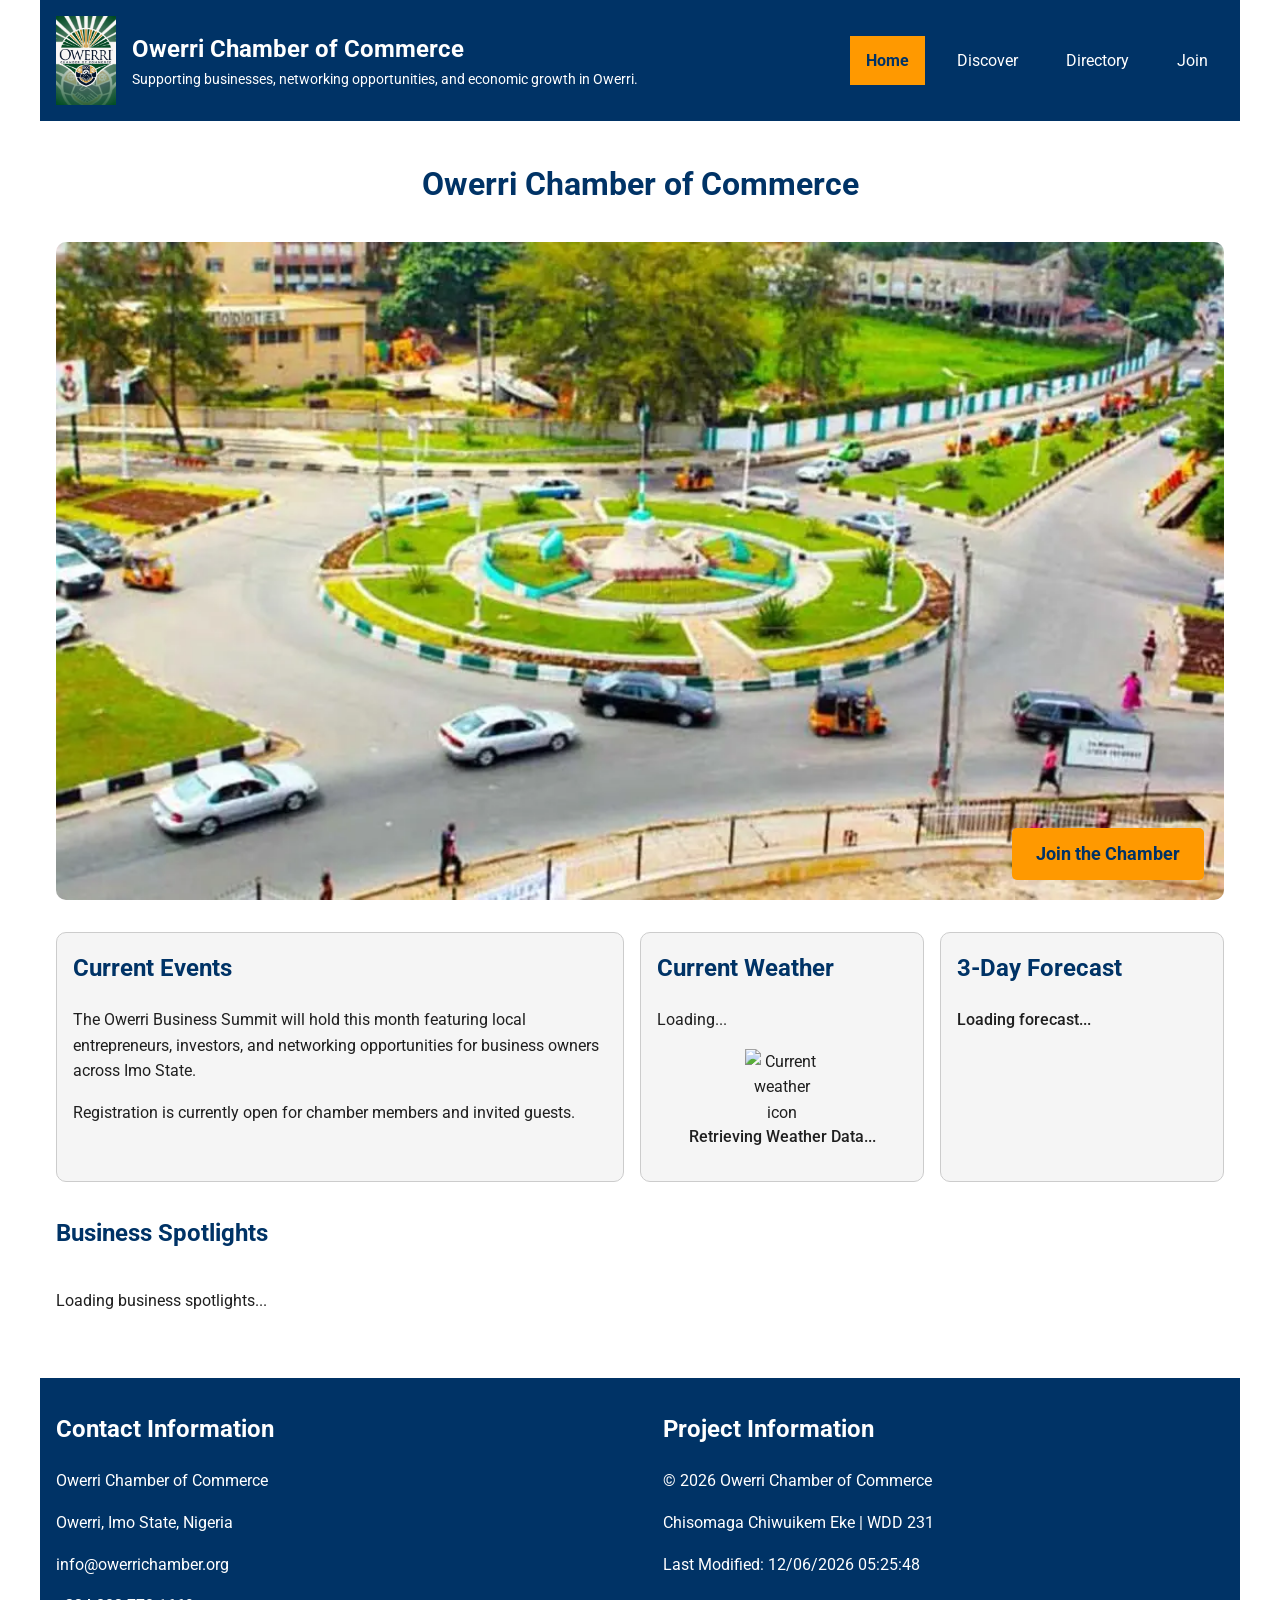
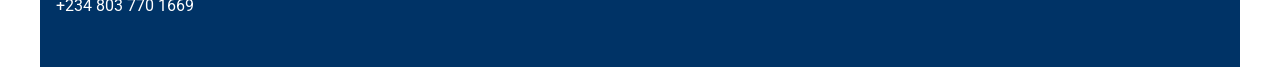
==== commit 4060e55e: "image correction" ====
--- a/index.html
+++ b/index.html
@@ -275,9 +275,11 @@
 
                     <img
                         id="weather-icon"
-                        src=""
-                        alt=""
+                        src="https://openweathermap.org/img/w/01d.png"
+                        alt="Current weather icon"
                         loading="lazy"
+                        width="75"
+                        height="75"
                     >
 
                     <figcaption id="weather-desc">
